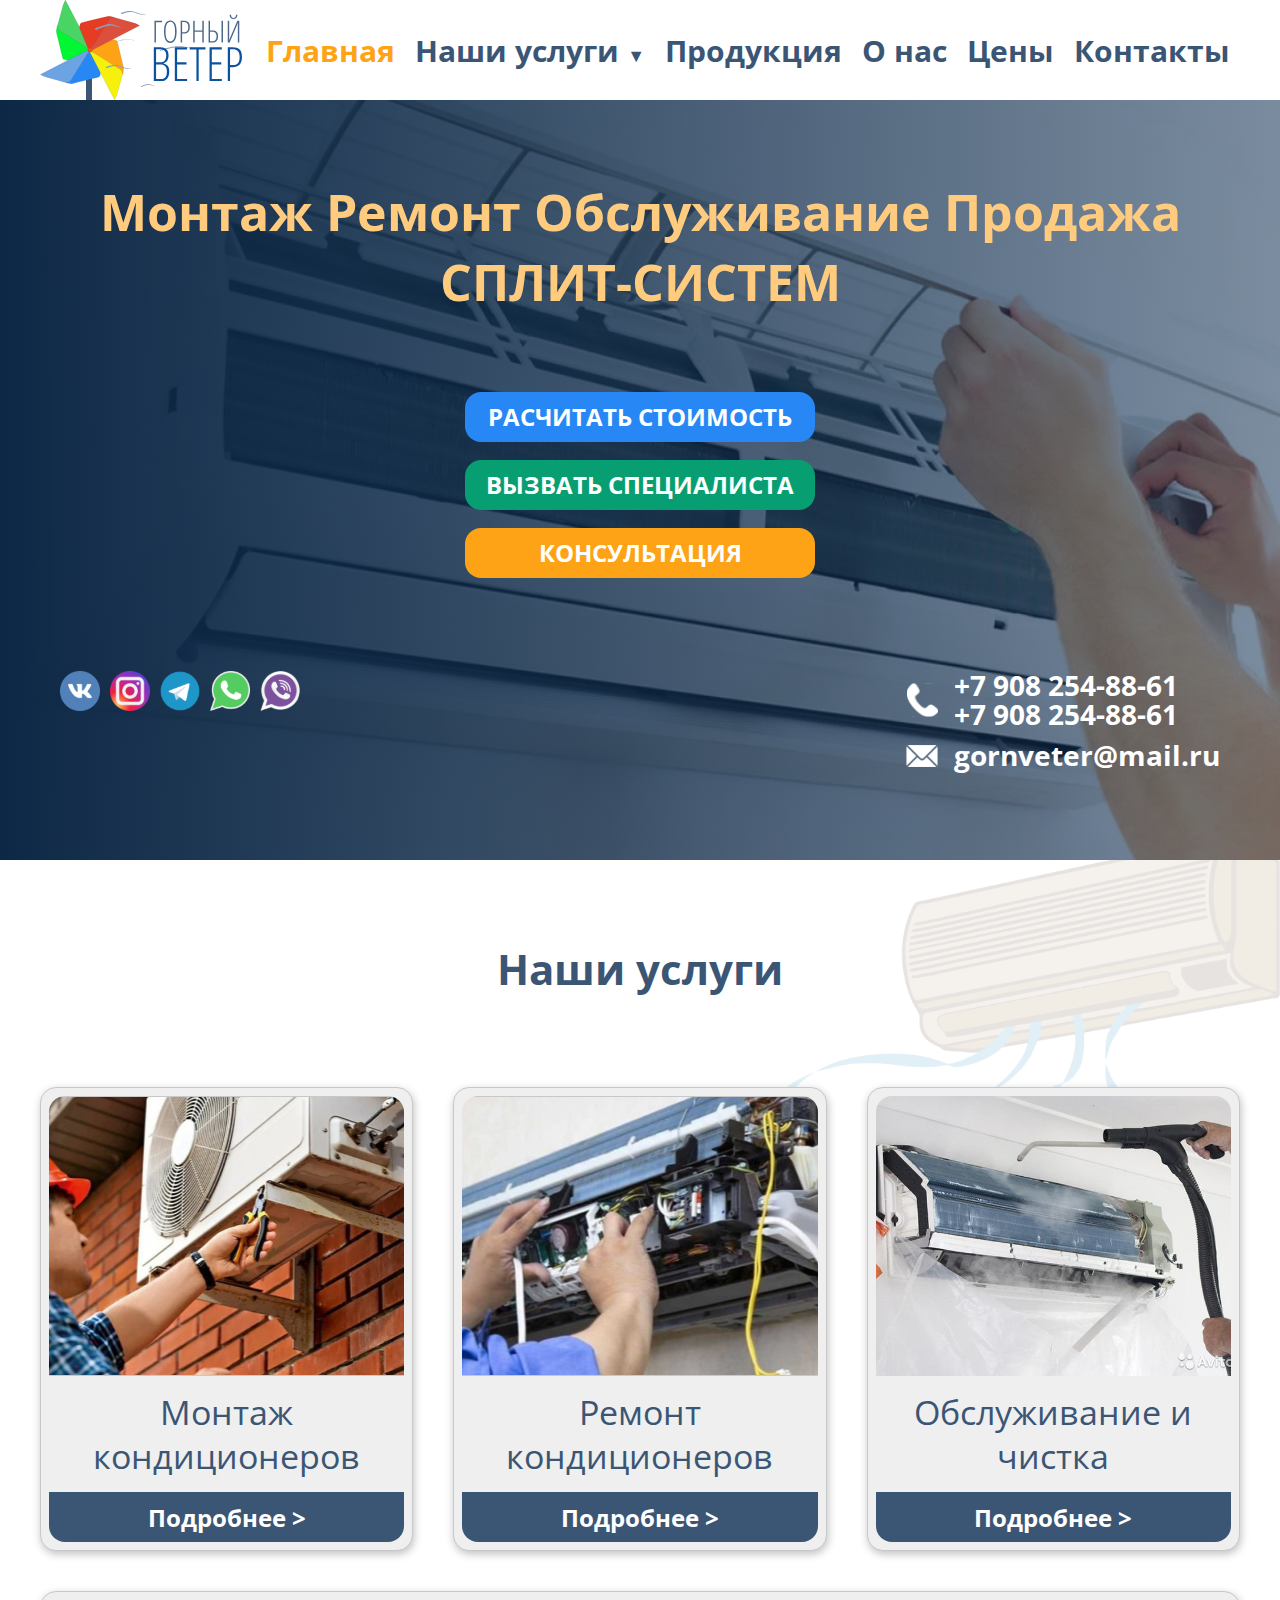
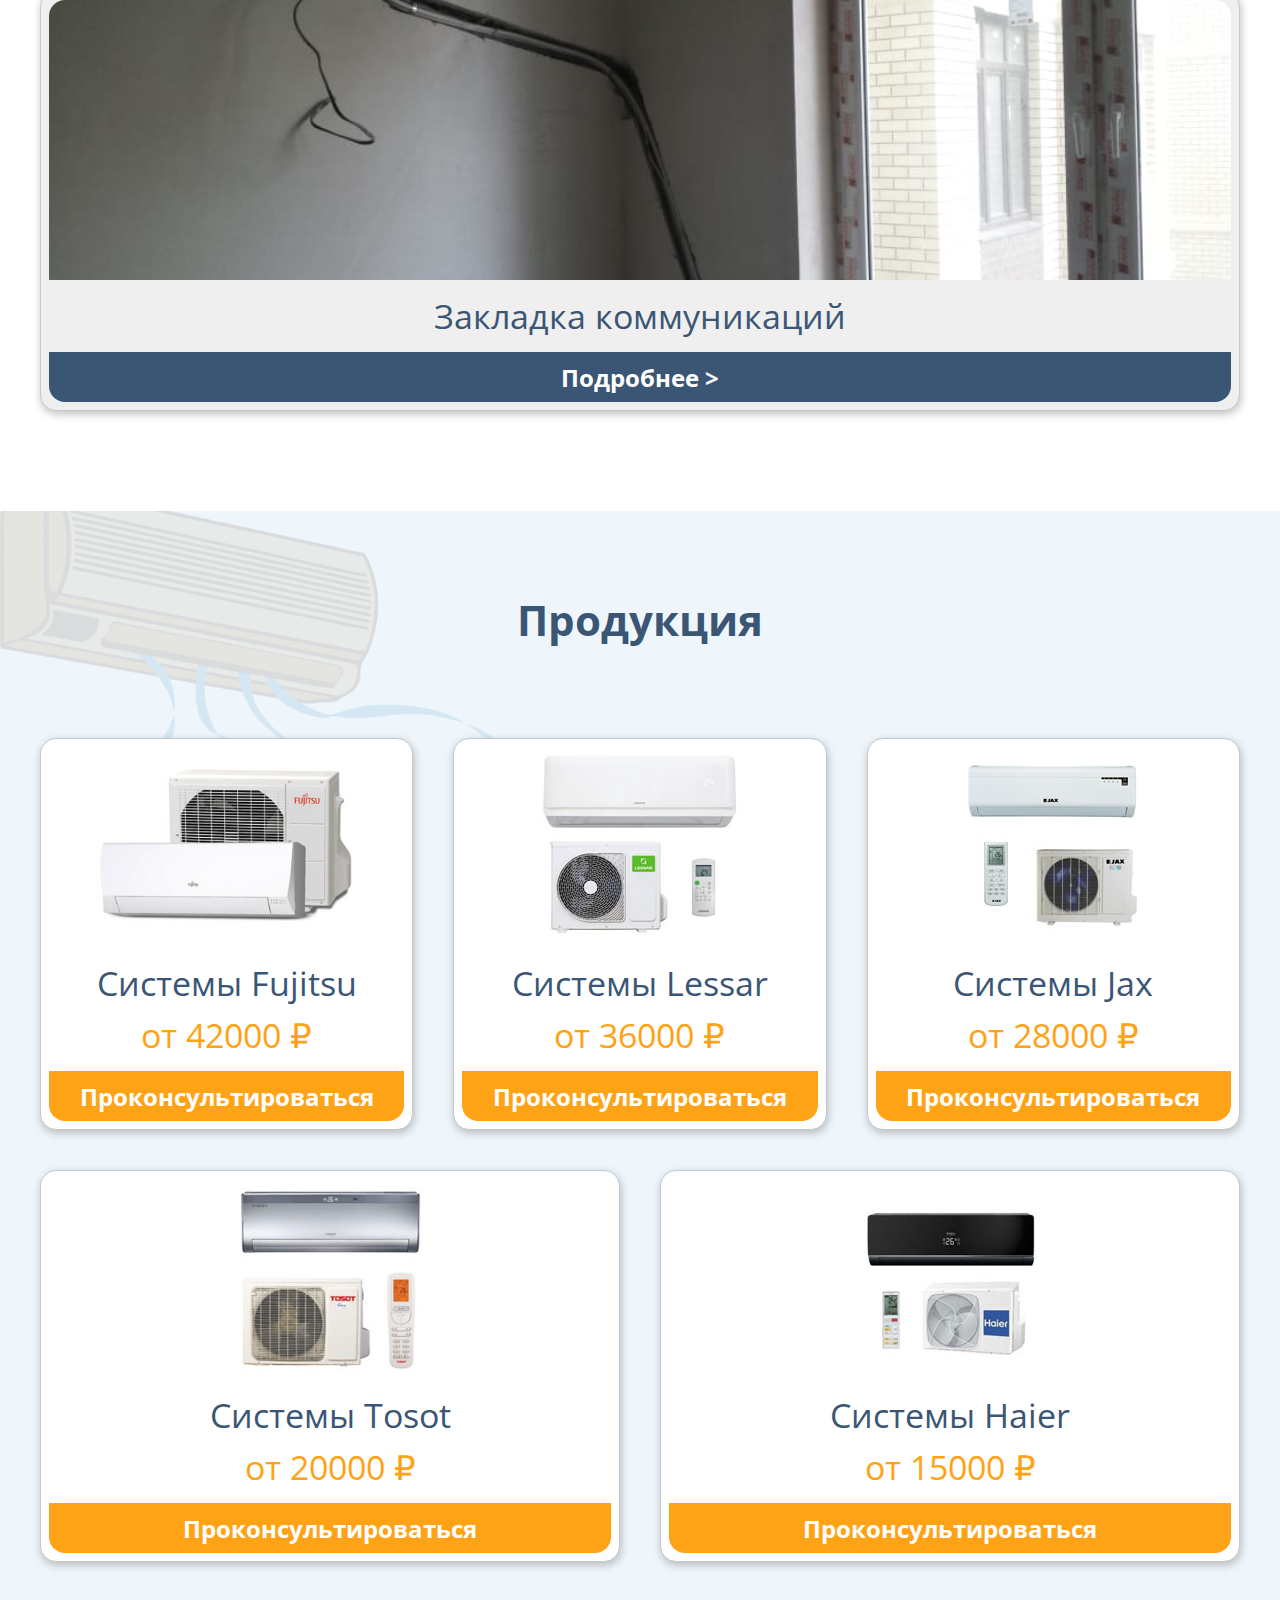
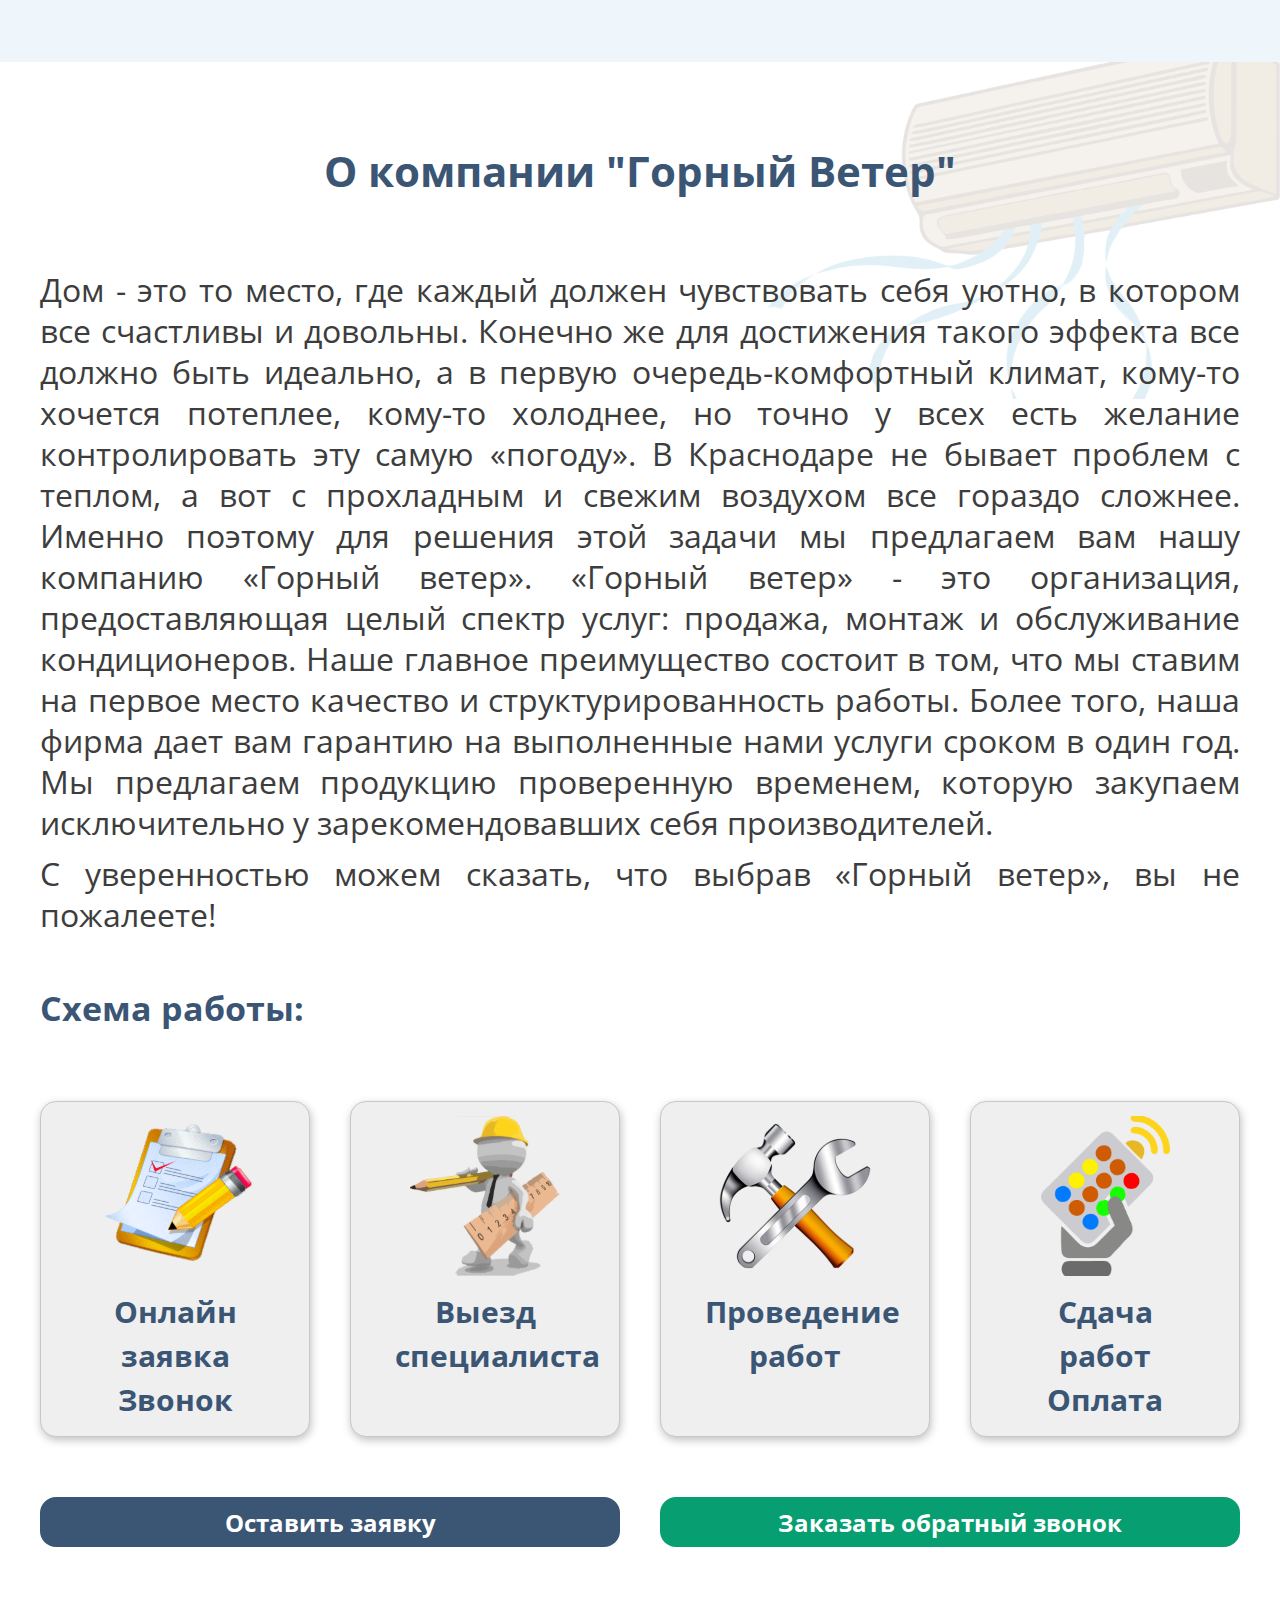
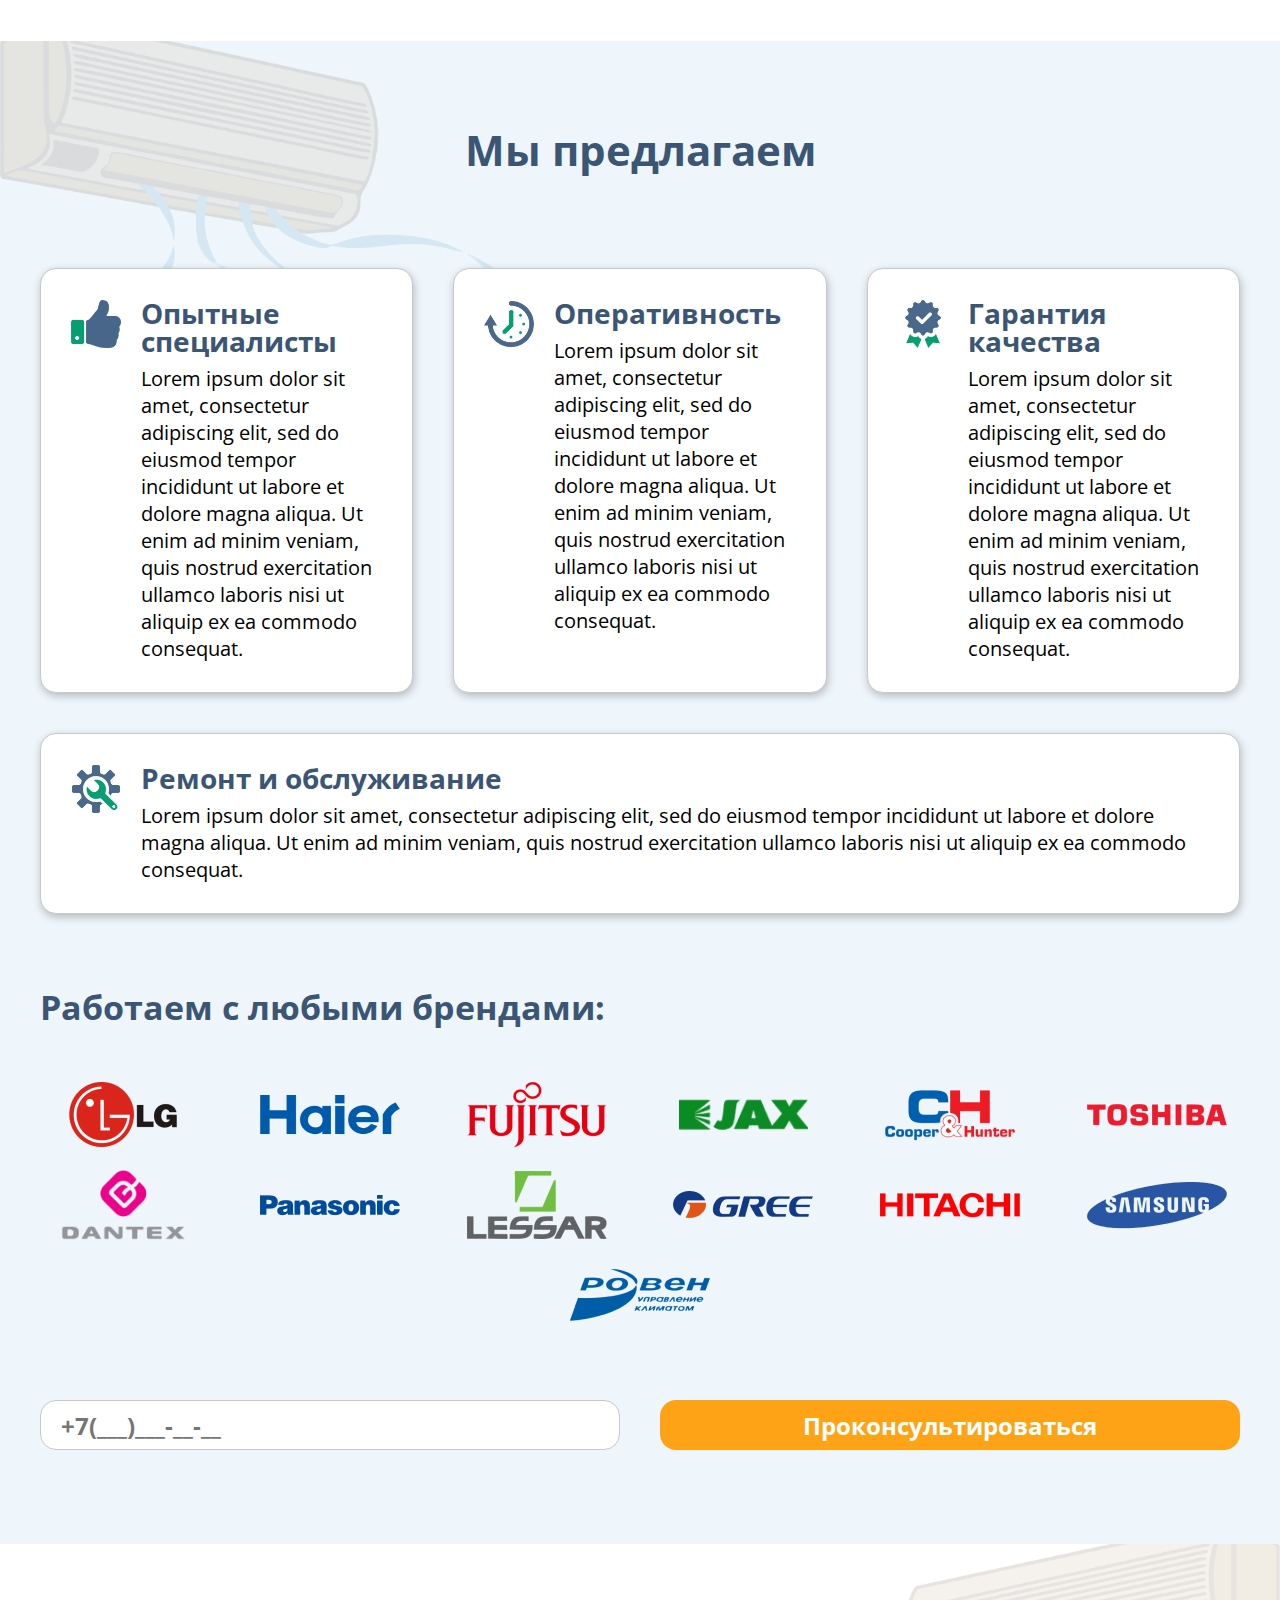
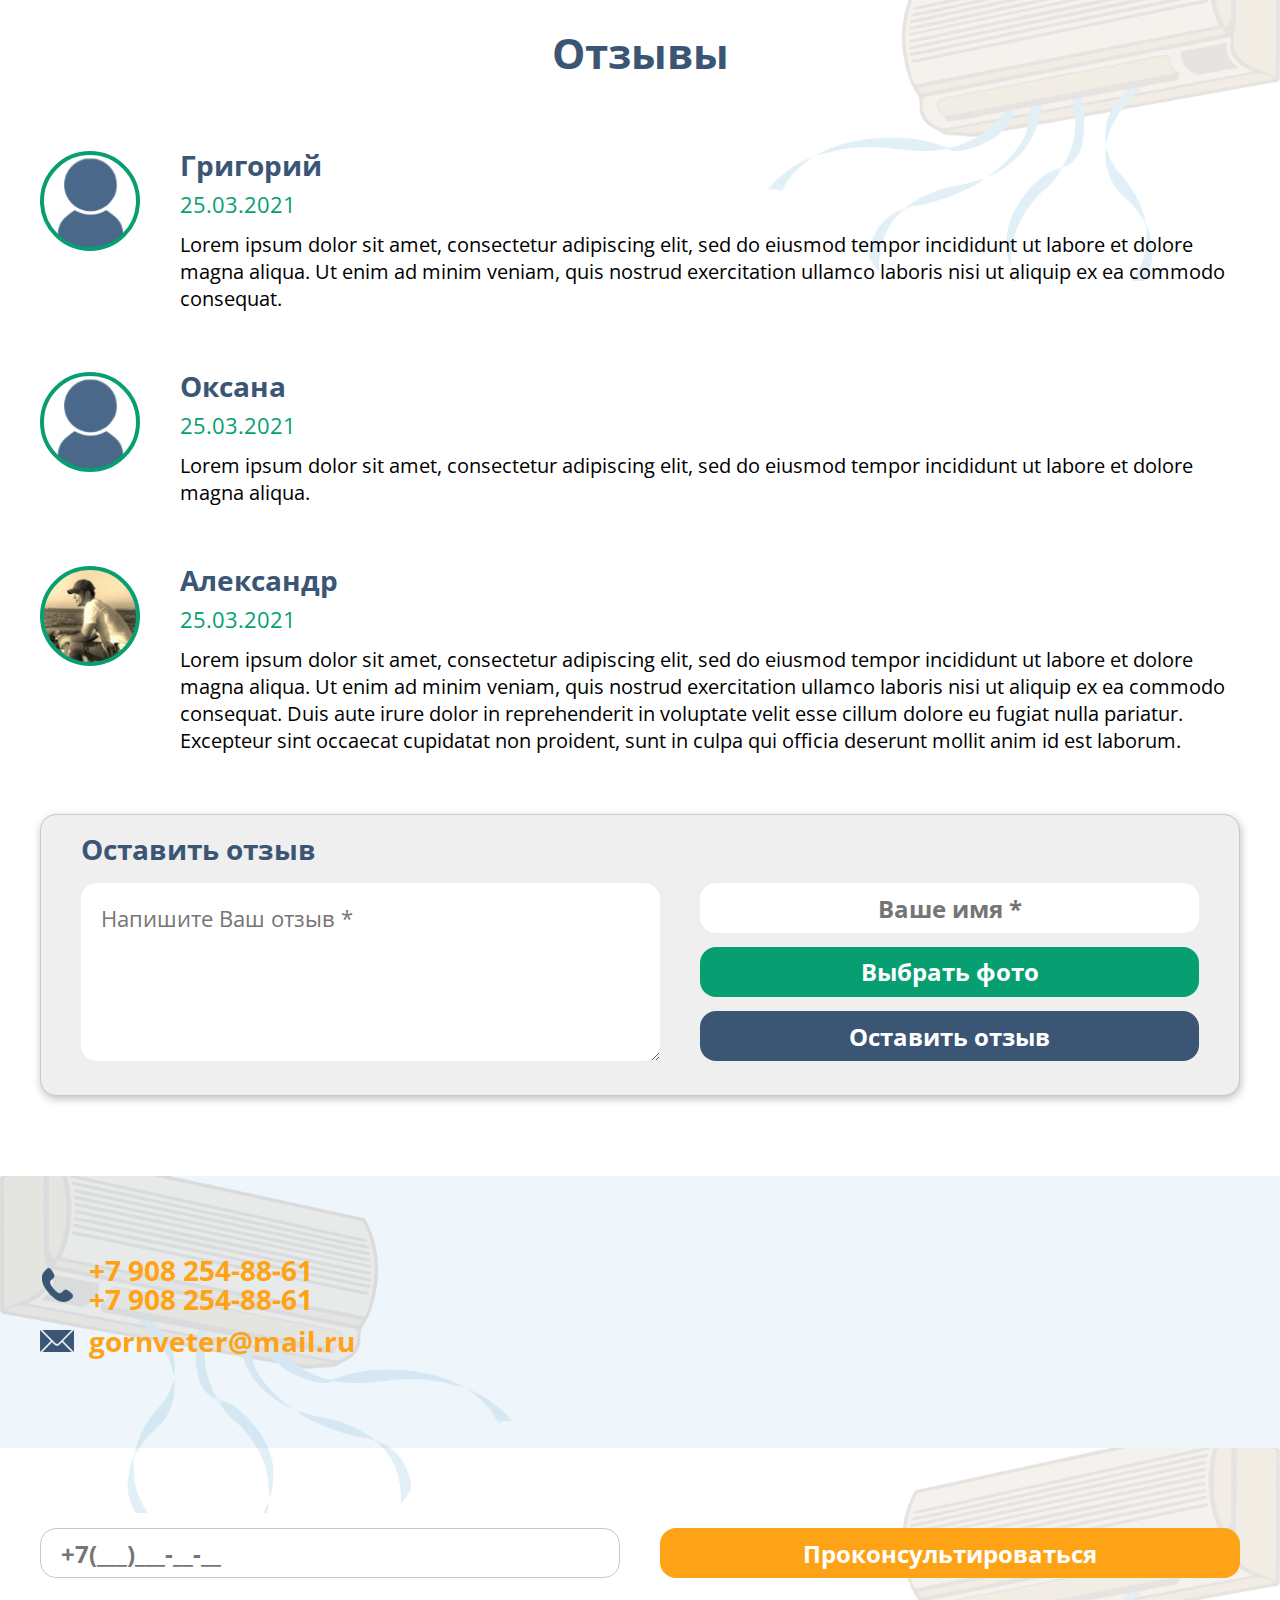
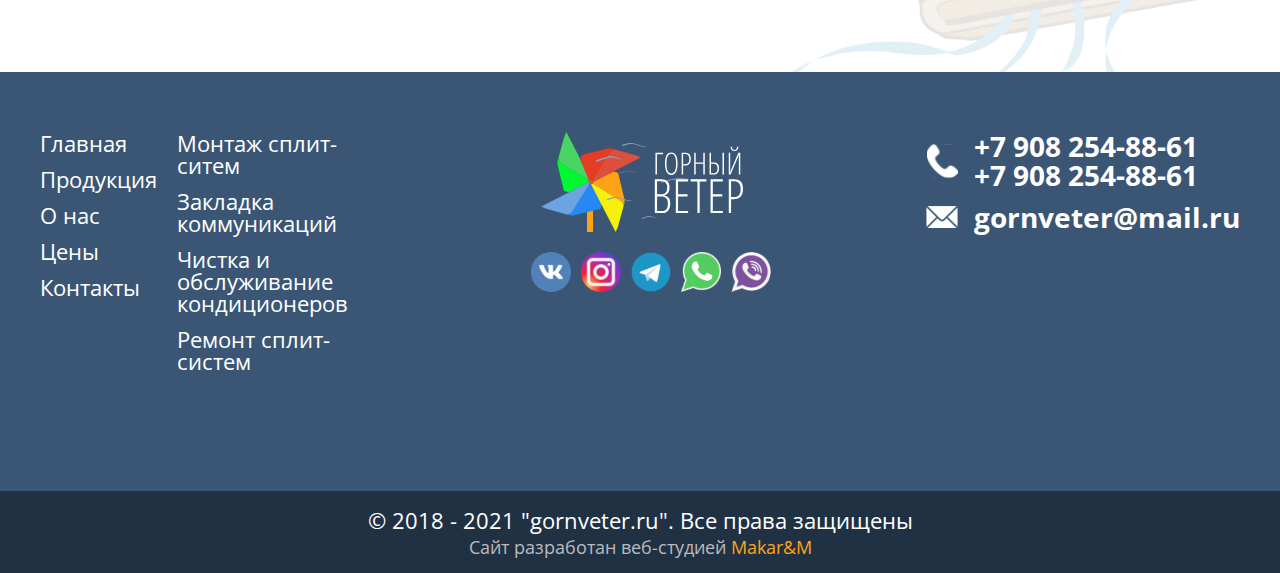
==== index.html @ 67a18177 "save" ====
<!DOCTYPE html>
<html lang="ru">
    <head>
        <meta charset="UTF-8">
        <meta name="viewport" content="width=device-width, initial-scale=0.8">
        <link rel="preconnect" href="https://fonts.gstatic.com">
        <link
            href="https://fonts.googleapis.com/css2?family=Open+Sans+Condensed:wght@300&display=swap"
            rel="stylesheet">
        <link rel="stylesheet" href="./styles/style.css">
        <link rel="stylesheet" href="./styles/logo.css">
        <link rel="stylesheet" href="./styles/mobile.css">
        <title>Главная</title>
    </head>
    <body id="top">

        <div class="header__menu-mobile">
            <ul>
                <li class="header__menu-item header__menu-item--active">Главная</li>
                <li class="header__menu-item drop-down-container">
                    Наши услуги
                    <span class="menu-item__arrow">&#9660;</span>
                    <ul class="drop-down-block">
                        <li class="drop-down-block__item"><a
                                href="./pages/service.php?service_name=instalation">Монтаж
                                сплит-ситем</a></li>
                        <li class="drop-down-block__item"><a
                                href="./pages/service.php?service_name=laying">Закладка
                                коммуникаций</a></li>
                        <li class="drop-down-block__item"><a
                                href="./pages/service.php?service_name=cleaning">Чистка
                                и
                                обслуживание кондиционеров</a></li>
                        <li class="drop-down-block__item"><a
                                href="./pages/service.php?service_name=repair">Ремонт
                                сплит-систем</a></li>
                    </ul>
                </li>
                <li class="header__menu-item local-menu"><a href="#goods">Продукция</a></li>
                <li class="header__menu-item local-menu"><a href="#about">О нас</a></li>
                <li class="header__menu-item"><a
                        href="./pages/price.html">Цены</a></li>
                <li class="header__menu-item local-menu"><a href="#contact">Контакты</a></li>
            </ul>
            <div class="info-footer__contact contact">
                <div class="contact__item">
                    <div class="contact__picture img-phone section__img-phone"></div>
                    <div class="contact__numbers section__numbers">
                        <a href="tel:+79082548861">+7 908 254-88-61</a>
                        <a href="tel:+79082548861">+7 908 254-88-61</a>
                    </div>
                </div>
                <div class="contact__item">
                    <div class="contact__picture img-email section__img-email"></div>
                    <div class="contact__email section__email">
                        <a href="email:gornveter@mail.ru">gornveter@mail.ru</a>
                    </div>
                </div>
            </div>
            <button class="btn btn-orange info__btn btn__popup btn__popup--3">КОНСУЛЬТАЦИЯ</button>
        </div>

        <!-- Header который выплывает при прокрутке  НАЧАЛО -->
        <div class="fixed-header">
            <div class="wrap wrap-flex">
                <div class="header__logo logo">

                    <div class="el8"></div>
                    <div class="el1"></div>
                    <div class="el2"></div>
                    <div class="el3"></div>
                    <div class="el4"></div>
                    <div class="el5"></div>
                    <div class="el6"></div>
                    <div class="el7"></div>
                    <div class="el9"></div>

                </div>
                <div class="header__menu">
                    <ul>
                        <li class="header__menu-item header__menu-item--active">Главная</li>
                        <li class="header__menu-item drop-down-container">
                            Наши услуги
                            <span class="menu-item__arrow">&#9660;</span>
                            <ul class="drop-down-block">
                                <li class="drop-down-block__item"><a
                                        href="./pages/service.php?service_name=instalation">Монтаж
                                        сплит-ситем</a></li>
                                <li class="drop-down-block__item"><a
                                        href="./pages/service.php?service_name=laying">Закладка
                                        коммуникаций</a></li>
                                <li class="drop-down-block__item"><a
                                        href="./pages/service.php?service_name=cleaning">Чистка
                                        и
                                        обслуживание кондиционеров</a></li>
                                <li class="drop-down-block__item"><a
                                        href="./pages/service.php?service_name=repair">Ремонт
                                        сплит-систем</a></li>
                            </ul>
                        </li>
                        <li class="header__menu-item local-menu"><a
                                href="#goods">Продукция</a></li>
                        <li class="header__menu-item local-menu"><a
                                href="#about">О нас</a></li>
                        <li class="header__menu-item"><a
                                href="./pages/price.html">Цены</a></li>
                        <li class="header__menu-item local-menu"><a
                                href="#contact">Контакты</a></li>
                    </ul>
                </div>
                <div class="header__menu-button">
                    <div class="line"></div>
                    <div class="line"></div>
                    <div class="line"></div>
                </div>
            </div>
        </div>
        <!-- Header который выплывает при прокрутке  КОНЕЦ -->

        <header>
            <div class="wrap wrap-flex">
                <div class="header__logo logo">

                    <div class="el8"></div>
                    <div class="el1"></div>
                    <div class="el2"></div>
                    <div class="el3"></div>
                    <div class="el4"></div>
                    <div class="el5"></div>
                    <div class="el6"></div>
                    <div class="el7"></div>
                    <div class="el9"></div>

                </div>
                <div class="header__menu">
                    <ul>
                        <li class="header__menu-item header__menu-item--active">Главная</li>
                        <li class="header__menu-item drop-down-container">
                            Наши услуги
                            <span class="menu-item__arrow">&#9660;</span>
                            <ul class="drop-down-block">
                                <li class="drop-down-block__item"><a
                                        href="./pages/service.php?service_name=instalation">Монтаж
                                        сплит-ситем</a></li>
                                <li class="drop-down-block__item"><a
                                        href="./pages/service.php?service_name=laying">Закладка
                                        коммуникаций</a></li>
                                <li class="drop-down-block__item"><a
                                        href="./pages/service.php?service_name=cleaning">Чистка
                                        и
                                        обслуживание кондиционеров</a></li>
                                <li class="drop-down-block__item"><a
                                        href="./pages/service.php?service_name=repair">Ремонт
                                        сплит-систем</a></li>
                            </ul>
                        </li>
                        <li class="header__menu-item local-menu"><a
                                href="#goods">Продукция</a></li>
                        <li class="header__menu-item local-menu"><a
                                href="#about">О нас</a></li>
                        <li class="header__menu-item"><a
                                href="./pages/price.html">Цены</a></li>
                        <li class="header__menu-item local-menu"><a
                                href="#contact">Контакты</a></li>
                    </ul>
                </div>
                <div class="header__menu-button">
                    <div class="line"></div>
                    <div class="line"></div>
                    <div class="line"></div>
                </div>
            </div>
        </header>

        <div class="info">
            <div class="cover"></div>
            <div class="wrap wrap-flex-column">
                <h1 class="info__head">Монтаж Ремонт Обслуживание Продажа <br /><span>СПЛИТ-СИСТЕМ</span></h1>
                <div class="btns">
                    <button class="btn info__btn info__btn--blue btn__popup btn__popup--1">РАСЧИТАТЬ
                        СТОИМОСТЬ</button>
                    <button class="btn btn-green info__btn btn__popup btn__popup--2">ВЫЗВАТЬ СПЕЦИАЛИСТА</button>
                    <button class="btn btn-orange info__btn btn__popup btn__popup--3">КОНСУЛЬТАЦИЯ</button>
                </div>
                <div class="info__footer">
                    <div class="info-footer__social social">
                        <a href="vk.com" class="social__icon" style="background:
                            url(./images/icon/vk.svg) no-repeat center center /
                            contain;"></a>
                        <a href="instagram.com" class="social__icon"
                            style="background: url(./images/icon/insta.svg)
                            no-repeat center center / contain;"></a>
                        <a href="https://tlgg.ru/@dunkan89" class="social__icon"
                            style="background: url(./images/icon/tg.svg)
                            no-repeat center center / contain;"></a>
                        <a
                            href="https://wa.me/79082548861?text=%D0%97%D0%B4%D1%80%D0%B0%D0%B2%D1%81%D1%82%D0%B2%D1%83%D0%B9%D1%82%D0%B5!%20%D0%AF%20%D0%B1%D1%8B%20%D1%85%D0%BE%D1%82%D0%B5%D0%BB%20%D0%BF%D1%80%D0%BE%D0%BA%D0%BE%D0%BD%D1%81%D1%83%D0%BB%D1%8C%D1%82%D0%B8%D1%80%D0%BE%D0%B2%D0%B0%D1%82%D1%8C%D1%81%D1%8F"
                            class="social__icon"
                            style="background: url(./images/icon/wp.svg)
                            no-repeat center center / contain;"></a>
                        <a href="https://viber.click/79082548861"
                            class="social__icon"
                            style="background: url(./images/icon/vb.svg)
                            no-repeat center center / contain;"></a>
                    </div>
                    <div class="info-footer__contact contact">
                        <div class="contact__item">
                            <div class="contact__picture img-phone"></div>
                            <div class="contact__numbers">
                                <a href="tel:+79082548861">+7 908 254-88-61</a>
                                <a href="tel:+79082548861">+7 908 254-88-61</a>
                            </div>
                        </div>
                        <div class="contact__item">
                            <div class="contact__picture img-email"></div>
                            <div class="contact__email">
                                <a href="email:gornveter@mail.ru">gornveter@mail.ru</a>
                            </div>
                        </div>
                    </div>
                </div>
            </div>
        </div>

        <div class="section section-type1 services" id="services">
            <h2>Наши услуги</h2>
            <div class="flex-container">
                <div class="services__card flex-el">
                    <div class="services__picture" style="background:
                        url(./images/services/instalation.jpg) no-repeat center
                        center / cover;"></div>
                    <div class="services__title">Монтаж кондиционеров</div>
                    <button class="btn btn-blue card__btn">Подробнее ></button>
                </div>
                <div class="services__card flex-el">
                    <div class="services__picture" style="background:
                        url(./images/services/repair.jpg) no-repeat center
                        center / cover;"></div>
                    <div class="services__title">Ремонт кондиционеров</div>
                    <button class="btn btn-blue card__btn">Подробнее ></button>
                </div>
                <div class="services__card flex-el">
                    <div class="services__picture" style="background:
                        url(./images/services/cleaning.jpg) no-repeat center
                        center / cover;"></div>
                    <div class="services__title">Обслуживание и чистка</div>
                    <button class="btn btn-blue card__btn">Подробнее ></button>
                </div>
                <div class="services__card flex-el">
                    <div class="services__picture" style="background:
                        url(./images/services/laying.jpg) no-repeat center
                        center / cover;"></div>
                    <div class="services__title">Закладка коммуникаций</div>
                    <button class="btn btn-blue card__btn">Подробнее ></button>
                </div>
            </div>
        </div>

        <div class="section section-type2 goods" id="goods">
            <h2>Продукция</h2>
            <div class="goods__flex-container">
                <div class="goods__card">
                    <div class="goods__picture" style="background:
                        url(./images/goods/1.jpg) no-repeat center center /
                        contain;"></div>
                    <div class="goods__title">Системы Fujitsu</div>
                    <div class="goods__price">от <span>42000</span> ₽</div>
                    <button class="btn btn-orange card__btn btn__popup btn__popup--3">Проконсультироваться</button>
                </div>
                <div class="goods__card">
                    <div class="goods__picture" style="background:
                        url(./images/goods/lessar.jpg) no-repeat center center /
                        contain;"></div>
                    <div class="goods__title">Системы Lessar</div>
                    <div class="goods__price">от <span>36000</span> ₽</div>
                    <button class="btn btn-orange card__btn btn__popup btn__popup--3">Проконсультироваться</button>
                </div>
                <div class="goods__card">
                    <div class="goods__picture" style="background:
                        url(./images/goods/jax.jpg) no-repeat center center /
                        contain;"></div>
                    <div class="goods__title">Системы Jax</div>
                    <div class="goods__price">от <span>28000</span> ₽</div>
                    <button class="btn btn-orange card__btn btn__popup btn__popup--3">Проконсультироваться</button>
                </div>
                <div class="goods__card">
                    <div class="goods__picture" style="background:
                        url(./images/goods/tosot.jpg) no-repeat center center /
                        contain;"></div>
                    <div class="goods__title">Системы Tosot</div>
                    <div class="goods__price">от <span>20000</span> ₽</div>
                    <button class="btn btn-orange card__btn btn__popup btn__popup--3">Проконсультироваться</button>
                </div>
                <div class="goods__card">
                    <div class="goods__picture" style="background:
                        url(./images/goods/haier.jpg) no-repeat center center /
                        contain;"></div>
                    <div class="goods__title">Системы Haier</div>
                    <div class="goods__price">от <span>15000</span> ₽</div>
                    <button class="btn btn-orange card__btn btn__popup btn__popup--3">Проконсультироваться</button>
                </div>
            </div>
        </div>

        <div class="section section-type1 about" id="about">
            <h2>О компании "Горный Ветер"</h2>
            <div class="wrap">
                <p class="section__text">
                    Дом - это то место, где каждый должен чувствовать себя
                    уютно, в котором все счастливы и довольны.
                    Конечно же для достижения такого эффекта все должно быть
                    идеально, а в первую очередь-комфортный климат,
                    кому-то хочется потеплее, кому-то холоднее, но точно у всех
                    есть желание контролировать эту самую «погоду».
                    В Краснодаре не бывает проблем с теплом, а вот с прохладным
                    и свежим воздухом все гораздо сложнее.
                    Именно поэтому для решения этой задачи мы предлагаем вам
                    нашу компанию «Горный ветер».
                    «Горный ветер» - это организация, предоставляющая целый
                    спектр услуг: продажа, монтаж и обслуживание кондиционеров.
                    Наше главное преимущество состоит в том, что мы ставим на
                    первое место качество и структурированность работы.
                    Более того, наша фирма дает вам гарантию на выполненные нами
                    услуги сроком в один год.
                    Мы предлагаем продукцию проверенную временем, которую
                    закупаем исключительно у зарекомендовавших себя
                    производителей.
                </p>
                <p class="section__text">С уверенностью можем сказать, что
                    выбрав «Горный ветер», вы не пожалеете!</p>
            </div>
            <h3>Схема работы:</h3>
            <div class="about__flex-container scheme">
                <div class="about__card">
                    <div class="about__picture" style="background:
                        url(./images/scheme/request.svg) no-repeat center center
                        / contain;"></div>
                    <div class="about__title">Онлайн заявка Звонок</div>
                </div>
                <div class="about__card">
                    <div class="about__picture" style="background:
                        url(./images/scheme/visit.svg) no-repeat center center /
                        contain;"></div>
                    <div class="about__title">Выезд специалиста</div>
                </div>
                <div class="about__card">
                    <div class="about__picture" style="background:
                        url(./images/scheme/working.svg) no-repeat center center
                        / contain;"></div>
                    <div class="about__title">Проведение работ</div>
                </div>
                <div class="about__card">
                    <div class="about__picture" style="background:
                        url(./images/scheme/show.png) no-repeat center center /
                        contain;"></div>
                    <div class="about__title">Сдача работ Оплата</div>
                </div>
            </div>
            <div class="about__flex-container">
                <button class="btn btn-blue about__btn btn__popup btn__popup--1">Оставить заявку</button>
                <button class="btn btn-green about__btn btn__popup btn__popup--3">Заказать обратный
                    звонок</button>
            </div>
        </div>

        <div class="section section-type2 offer" id="offer">
            <h2>Мы предлагаем</h2>
            <div class="flex-container">
                <div class="offer__card flex-el">
                    <div class="offer__picture" style="background-image:
                        url(./images/icon/experience.png);"></div>
                    <div class="offer__description">
                        <h4>Опытные специалисты</h4>
                        <p class="offer__text">
                            Lorem ipsum dolor sit amet, consectetur adipiscing
                            elit,
                            sed do eiusmod tempor incididunt ut labore et dolore
                            magna aliqua.
                            Ut enim ad minim veniam, quis nostrud exercitation
                            ullamco laboris
                            nisi ut aliquip ex ea commodo consequat.
                        </p>
                    </div>
                </div>
                <div class="offer__card flex-el">
                    <div class="offer__picture" style="background-image:
                        url(./images/icon/speed.png);"></div>
                    <div class="offer__description">
                        <h4>Оперативность</h4>
                        <p class="offer__text">
                            Lorem ipsum dolor sit amet, consectetur adipiscing
                            elit,
                            sed do eiusmod tempor incididunt ut labore et dolore
                            magna aliqua.
                            Ut enim ad minim veniam, quis nostrud exercitation
                            ullamco laboris
                            nisi ut aliquip ex ea commodo consequat.
                        </p>
                    </div>
                </div>
                <div class="offer__card flex-el">
                    <div class="offer__picture" style="background-image:
                        url(./images/icon/guarantee.png);"></div>
                    <div class="offer__description">
                        <h4>Гарантия качества</h4>
                        <p class="offer__text">
                            Lorem ipsum dolor sit amet, consectetur adipiscing
                            elit,
                            sed do eiusmod tempor incididunt ut labore et dolore
                            magna aliqua.
                            Ut enim ad minim veniam, quis nostrud exercitation
                            ullamco laboris
                            nisi ut aliquip ex ea commodo consequat.
                        </p>
                    </div>
                </div>
                <div class="offer__card flex-el">
                    <div class="offer__picture" style="background-image:
                        url(./images/icon/repair.png);"></div>
                    <div class="offer__description">
                        <h4>Ремонт и обслуживание</h4>
                        <p class="offer__text">
                            Lorem ipsum dolor sit amet, consectetur adipiscing
                            elit,
                            sed do eiusmod tempor incididunt ut labore et dolore
                            magna aliqua.
                            Ut enim ad minim veniam, quis nostrud exercitation
                            ullamco laboris
                            nisi ut aliquip ex ea commodo consequat.
                        </p>
                    </div>
                </div>
            </div>
            <h3>Работаем с любыми брендами:</h3>
            <div class="offer__brands">
                <div class="offer__brand" style="background-image:
                    url(./images/brands/lg.png);"></div>
                <div class="offer__brand" style="background-image:
                    url(./images/brands/haier.png);"></div>
                <div class="offer__brand" style="background-image:
                    url(./images/brands/fujitsu.png);"></div>
                <div class="offer__brand" style="background-image:
                    url(./images/brands/jax.png);"></div>
                <div class="offer__brand" style="background-image:
                    url(./images/brands/ch.png);"></div>
                <div class="offer__brand" style="background-image:
                    url(./images/brands/toshiba.png);"></div>
                <div class="offer__brand" style="background-image:
                    url(./images/brands/dantex.png);"></div>
                <div class="offer__brand" style="background-image:
                    url(./images/brands/panasonic.png);"></div>
                <div class="offer__brand" style="background-image:
                    url(./images/brands/lessar.png);"></div>
                <div class="offer__brand" style="background-image:
                    url(./images/brands/gree.png);"></div>
                <div class="offer__brand" style="background-image:
                    url(./images/brands/hitachi.png);"></div>
                <div class="offer__brand" style="background-image:
                    url(./images/brands/samsung.png);"></div>
                <div class="offer__brand" style="background-image:
                    url(./images/brands/ровен.png);"></div>
            </div>
            <div class="feetback__flex-container">
                <input class="feetback__input btn" type="tel" maxlength="50"
                    id="online_phone" name="phone" required="required"
                    pattern="\+7\s?[\(]{0,1}9[0-9]{2}[\)]{0,1}\s?\d{3}[-]{0,1}\d{2}[-]{0,1}\d{2}"
                    placeholder="+7(___)___-__-__" />
                <button class="btn btn-orange feetback__btn">Проконсультироваться</button>
            </div>
        </div>

        <div class="section section-type1 reviews" id="reviews">
            <h2>Отзывы</h2>
            <div class="reviews__item">
                <div class="reviews__picture"></div>
                <div class="reviews__description">
                    <h4 class="reviews__name">Григорий</h4>
                    <div class="reviews__date">25.03.2021</div>
                    <div class="reviews__text">
                        Lorem ipsum dolor sit amet, consectetur adipiscing elit,
                        sed do eiusmod tempor incididunt ut labore et dolore
                        magna aliqua.
                        Ut enim ad minim veniam, quis nostrud exercitation
                        ullamco laboris nisi ut aliquip ex ea commodo consequat.
                    </div>
                </div>
            </div>
            <div class="reviews__item">
                <div class="reviews__picture"></div>
                <div class="reviews__description">
                    <h4 class="reviews__name">Оксана</h4>
                    <div class="reviews__date">25.03.2021</div>
                    <div class="reviews__text">
                        Lorem ipsum dolor sit amet, consectetur adipiscing elit,
                        sed do eiusmod tempor incididunt ut labore et dolore
                        magna aliqua.
                    </div>
                </div>
            </div>
            <div class="reviews__item">
                <div class="reviews__picture" style="background:
                    url(./images/reviews/XHN2sNBGFxc.jpg) no-repeat center
                    center / cover;"></div>
                <div class="reviews__description">
                    <h4 class="reviews__name">Александр</h4>
                    <div class="reviews__date">25.03.2021</div>
                    <div class="reviews__text">
                        Lorem ipsum dolor sit amet, consectetur adipiscing elit,
                        sed do eiusmod tempor incididunt ut labore et dolore
                        magna aliqua.
                        Ut enim ad minim veniam, quis nostrud exercitation
                        ullamco laboris nisi ut aliquip ex ea commodo consequat.
                        Duis aute irure dolor in reprehenderit in voluptate
                        velit esse cillum dolore eu fugiat nulla pariatur.
                        Excepteur sint occaecat cupidatat non proident, sunt in
                        culpa qui officia deserunt mollit anim id est laborum.
                    </div>
                </div>
            </div>
            <div class="wrap">
                <form class="reviews__form form" action="#" method="POST">
                    <h4 class="form__head">Оставить отзыв</h4>
                    <div class="form__flex-container">
                        <textarea class="form__flex-el" name="review"
                            placeholder="Напишите Ваш отзыв *"></textarea>
                        <div class="form__flex-el form__inputs">
                            <input class="btn form__name" type="text"
                                name="name" placeholder="Ваше имя *"
                                />
                            <input class="btn btn-green form__btn" id="file"
                                type="file"
                                name="file" placeholder="Выбрать фото" />
                            <label for="file">
                                <div class="btn btn-green form__btn"> Выбрать
                                    фото </div>
                            </label>
                            <button class="btn btn-blue form__btn">Оставить
                                отзыв</button>
                        </div>
                    </div>
                </form>
            </div>
        </div>

        <div class="section section-type2" id="contact">
            <div class="wrap">


                <div class="contact__item">
                    <div class="contact__picture img-phone section__img-phone"></div>
                    <div class="contact__numbers section__numbers">
                        <a href="tel:+79082548861">+7 908 254-88-61</a>
                        <a href="tel:+79082548861">+7 908 254-88-61</a>
                    </div>
                </div>
                <div class="contact__item">
                    <div class="contact__picture img-email section__img-email"></div>
                    <div class="contact__email section__email">
                        <a href="email:gornveter@mail.ru">gornveter@mail.ru</a>
                    </div>
                </div>
            </div>
        </div>

        <div class="section section-type1">
            <div class="feetback__flex-container">
                <input class="feetback__input btn" type="tel" maxlength="50"
                    id="online_phone_2" name="phone" required="required"
                    pattern="\+7\s?[\(]{0,1}9[0-9]{2}[\)]{0,1}\s?\d{3}[-]{0,1}\d{2}[-]{0,1}\d{2}"
                    placeholder="+7(___)___-__-__" />
                <button class="btn btn-orange feetback__btn">Проконсультироваться</button>
            </div>
        </div>

        <footer class="footer">
            <div class="footer__top">
                <div class="footer__flex-container">
                    <div class="footer__menu">
                        <ul class="footer__menu-block">
                            <li class="footer__menu-item local-menu"><a
                                    href="#top">Главная</a></li>
                            <li class="footer__menu-item local-menu"><a
                                    href="#goods">Продукция</a></li>
                            <li class="footer__menu-item local-menu"><a
                                    href="#about">О нас</a></li>
                            <li class="footer__menu-item"><a
                                    href="./pages/price.html">Цены</a></li>
                            <li class="footer__menu-item local-menu"><a
                                    href="#contact">Контакты</a></li>
                        </ul>
                        <ul class="footer__menu-block">
                            <li class="footer__menu-item"><a
                                    href="./pages/service.html">Монтаж
                                    сплит-ситем</a></li>
                            <li class="footer__menu-item"><a
                                    href="./pages/service.html">Закладка
                                    коммуникаций</a></li>
                            <li class="footer__menu-item"><a
                                    href="./pages/service.php">Чистка и
                                    обслуживание кондиционеров</a></li>
                            <li class="footer__menu-item"><a
                                    href="./pages/repair.php">Ремонт
                                    сплит-систем</a></li>
                        </ul>
                    </div>
                    <div class="footer__logo">
                        <div class="logo">
                            <div class="el8"></div>
                            <div class="el1"></div>
                            <div class="el2"></div>
                            <div class="el3"></div>
                            <div class="el4"></div>
                            <div class="el5"></div>
                            <div class="el6"></div>
                            <div class="el7"></div>
                            <div class="el9"></div>
                        </div>
                        <div class="social">
                            <a href="vk.com" class="social__icon"
                                style="background:
                                url(./images/icon/vk.svg) no-repeat center
                                center /
                                contain;"></a>
                            <a href="instagram.com" class="social__icon"
                                style="background: url(./images/icon/insta.svg)
                                no-repeat center center / contain;"></a>
                            <a href="https://tlgg.ru/@dunkan89"
                                class="social__icon"
                                style="background: url(./images/icon/tg.svg)
                                no-repeat center center / contain;"></a>
                            <a
                                href="https://wa.me/79082548861?text=%D0%97%D0%B4%D1%80%D0%B0%D0%B2%D1%81%D1%82%D0%B2%D1%83%D0%B9%D1%82%D0%B5!%20%D0%AF%20%D0%B1%D1%8B%20%D1%85%D0%BE%D1%82%D0%B5%D0%BB%20%D0%BF%D1%80%D0%BE%D0%BA%D0%BE%D0%BD%D1%81%D1%83%D0%BB%D1%8C%D1%82%D0%B8%D1%80%D0%BE%D0%B2%D0%B0%D1%82%D1%8C%D1%81%D1%8F"
                                class="social__icon"
                                style="background: url(./images/icon/wp.svg)
                                no-repeat center center / contain;"></a>
                            <a href="https://viber.click/79082548861"
                                class="social__icon"
                                style="background: url(./images/icon/vb.svg)
                                no-repeat center center / contain;"></a>
                        </div>
                    </div>

                    <div class="info-footer__contact contact">
                        <div class="contact__item">
                            <div class="contact__picture img-phone"></div>
                            <div class="contact__numbers">
                                <a href="tel:+79082548861">+7 908 254-88-61</a>
                                <a href="tel:+79082548861">+7 908 254-88-61</a>
                            </div>
                        </div>
                        <div class="contact__item">
                            <div class="contact__picture img-email"></div>
                            <div class="contact__email">
                                <a href="email:gornveter@mail.ru">gornveter@mail.ru</a>
                            </div>
                        </div>
                    </div>
                </div>
            </div>
            <div class="footer__bottom">
                <p>© 2018 - 2021 "gornveter.ru". Все права защищены</p>
                <p>Сайт разработан веб-студией <a
                        href="https://vk.com/makarchik89">Makar&M</a> </p>
            </div>
        </footer>



        <!-- PopUp -->
        <div class="popup">
            <div class="popup__type1 popup__window">
                <h4>
                    Оставьте заявку <br />
                    Мы перезвоним Вам и сориентируем по стоимости
                    <div class="crose"></div>
                </h4>
                <form action="#" method="POST">
                    <div class="form__item">
                        <h5>Выберите вид работ:</h5>
                        <select name="work-type" class="btn form__input">
                            <option>Монтаж сплит-систем</option>
                            <option>Закладка коммуникаций</option>
                            <option>Чистка и обслуживание кондиционеров</option>
                            <option>Ремонт кондиционеров</option>
                        </select>
                    </div>
                    <div class="form__item">
                        <h5>Адрес проведения работ:</h5>
                        <input type="text" class="btn form__input"
                            name="addres"
                            />
                    </div>
                    <div class="form__item">
                        <h5>Ваше имя:</h5>
                        <input type="text" class="btn form__input"
                            name="name"
                            />
                    </div>
                    <div class="form__item">
                        <h5>Ваш телефон: *</h5>
                        <input type="tel" class="btn form__input"
                            maxlength="50"
                            id="online_phone_3" name="phone"
                            required="required"
                            pattern="\+7\s?[\(]{0,1}9[0-9]{2}[\)]{0,1}\s?\d{3}[-]{0,1}\d{2}[-]{0,1}\d{2}"
                            placeholder="+7(___)___-__-__" />
                    </div>
                    <div class="form__item">
                        <h5>Комментарий:</h5>
                        <textarea name="comment" class="btn form__input"></textarea>
                    </div>
                    <div class="form__item">
                        <button class="btn btn-green">Отправить заявку</button>
                    </div>
                    Нажимая на кнопку, вы даете согласие на обработку <a
                        href="./documents/political.pdf" target="blank">персональных
                        данных</a>
                    <h5 class="">Или позвоните нам</h5>
                    <div class="contact__numbers">
                        <a href="tel:+79082548861">+7 908 254-88-61</a>
                        <a href="tel:+79082548861">+7 908 254-88-61</a>
                    </div>
                </form>
            </div>

            <div class="popup__type2 popup__window">
                <h4>
                    Оставьте заявку <br />
                    на вызов специалиста
                    <div class="crose"></div>
                </h4>
                <form action="#" method="POST">
                    <div class="form__item">
                        <h5>Выберите вид работ:</h5>
                        <select name="work-type" class="btn form__input">
                            <option>Монтаж сплит-систем</option>
                            <option>Закладка коммуникаций</option>
                            <option>Чистка и обслуживание кондиционеров</option>
                            <option>Ремонт кондиционеров</option>
                        </select>
                    </div>
                    <div class="form__item">
                        <h5>Адрес проведения работ:</h5>
                        <input type="text" class="btn form__input"
                            name="addres"
                            />
                    </div>
                    <div class="form__item">
                        <h5>Желаемая дата приезда специалиста</h5>
                        <input type="date" class="btn form__input"
                            name="addres"
                            />
                    </div>
                    <div class="form__item">
                        <h5>Ваше имя:</h5>
                        <input type="text" class="btn form__input"
                            name="name"
                            />
                    </div>
                    <div class="form__item">
                        <h5>Ваш телефон: *</h5>
                        <input type="tel" class="btn form__input"
                            maxlength="50"
                            id="online_phone_4" name="phone"
                            required="required"
                            pattern="\+7\s?[\(]{0,1}9[0-9]{2}[\)]{0,1}\s?\d{3}[-]{0,1}\d{2}[-]{0,1}\d{2}"
                            placeholder="+7(___)___-__-__" />
                    </div>
                    <div class="form__item">
                        <h5>Комментарий:</h5>
                        <textarea name="comment" class="btn form__input"></textarea>
                    </div>
                    <div class="form__item">
                        <button class="btn btn-green">Отправить заявку</button>
                    </div>
                    Нажимая на кнопку, вы даете согласие на обработку <a
                        href="./documents/political.pdf" target="blank">персональных
                        данных</a>
                    <h5 class="">Или позвоните нам</h5>
                    <div class="contact__numbers">
                        <a href="tel:+79082548861">+7 908 254-88-61</a>
                        <a href="tel:+79082548861">+7 908 254-88-61</a>
                    </div>
                </form>
            </div>

            <div class="popup__type3 popup__window">
                <h4>
                    Оставьте заявку <br />
                    на консультацию
                    <div class="crose"></div>
                </h4>
                <form action="#" method="POST">
                    <div class="form__item">
                        <h5>Ваше имя:</h5>
                        <input type="text" class="btn form__input"
                            name="name"
                            />
                    </div>
                    <div class="form__item">
                        <h5>Ваш телефон: *</h5>
                        <input type="tel" class="btn form__input"
                            maxlength="50"
                            id="online_phone_5" name="phone"
                            required="required"
                            pattern="\+7\s?[\(]{0,1}9[0-9]{2}[\)]{0,1}\s?\d{3}[-]{0,1}\d{2}[-]{0,1}\d{2}"
                            placeholder="+7(___)___-__-__" />
                    </div>
                    <div class="form__item">
                        <h5>Комментарий / вопрос:</h5>
                        <textarea name="comment" class="btn form__input"></textarea>
                    </div>
                    <div class="form__item">
                        <button class="btn btn-green">Отправить заявку</button>
                    </div>
                    Нажимая на кнопку, вы даете согласие на обработку <a
                        href="./documents/political.pdf" target="blank">персональных
                        данных</a>
                    <h5 class="">Или позвоните нам</h5>
                    <div class="contact__numbers">
                        <a href="tel:+79082548861">+7 908 254-88-61</a>
                        <a href="tel:+79082548861">+7 908 254-88-61</a>
                    </div>
                </form>
            </div>
        </div>

        <script type="text/javascript">
            function setCursorPosition(pos, e) {
                if (e.setSelectionRange) e.setSelectionRange(pos, pos);
                else if (e.createTextRange) {
                var range = e.createTextRange();
                range.collapse(true);
                range.moveEnd("character", pos);
                range.moveStart("character", pos);
                range.select()
                }
            }

            function mask(e) {
                var matrix = this.placeholder,
                    i = 0,
                    def = matrix.replace(/\D/g, ""),
                    val = this.value.replace(/\D/g, "");
                def.length >= val.length && (val = def);
                matrix = matrix.replace(/[_\d]/g, function(a) {
                return val.charAt(i++) || "_"
                });
                this.value = matrix;
                i = matrix.lastIndexOf(val.substr(-1));
                i < matrix.length && matrix != this.placeholder ? i++ : i = matrix.indexOf("_");
                setCursorPosition(i, this)
            }
            window.addEventListener("DOMContentLoaded", function() {
                var input = document.querySelector("#online_phone");
                input.addEventListener("input", mask, false);
                setCursorPosition(3, input);

                var input2 = document.querySelector("#online_phone_2");
                input2.addEventListener("input", mask, false);
                setCursorPosition(3, input2);

                var input3 = document.querySelector("#online_phone_3");
                input3.addEventListener("input", mask, false);
                setCursorPosition(3, input3);

                var input4 = document.querySelector("#online_phone_4");
                input4.addEventListener("input", mask, false);
                setCursorPosition(3, input4);

                var input5 = document.querySelector("#online_phone_5");
                input5.addEventListener("input", mask, false);
                setCursorPosition(3, input5);
            });
        </script>
        <script src="./js/js.js"></script>
    </body>
</html>
---- styles/style.css ----
* {
    margin: 0;
    padding: 0;
    border: 0;
    box-sizing: border-box;
    outline: none;
    text-decoration: none;
    list-style-type: none;
    font-family: 'Open Sans Condensed', sans-serif;
}

body {
    overflow-x: hidden;
    position: relative;
}

h2 {
    font-size: 42px;
    font-weight: bold;
    text-align: center;
    color: #3B5675;
    margin: 0 auto;
    margin-bottom: 70px;
    padding: 0 20px;
    position: relative;
    z-index: 2;
    max-width: 1240px;
}

h3 {
    font-size: 34px;
    font-weight: bold;
    color: #3B5675;
    margin: 50px auto;
    max-width: 1240px;
    padding: 0 20px;
}

h4 {
    font-size: 28px;
    font-weight: bold;
    color: #3B5675;
    line-height: 28px;
    margin-bottom: 10px;
}

.wrap {
    max-width: 1240px;
    margin: 0 auto;
    padding: 0 20px;
}

.wrap-flex {
    display: flex;
    min-height: 100px;
    align-items: center;
    justify-content: space-between;
}

header {
    min-height: 100px;
    position: relative;
    z-index: 30;
}

.header__logo {
    width: 200px;
    height: 80px;
}

.header__menu {}

.header__menu>ul {
    display: flex;
    align-items: center;
    color: #3B5675;
    font-weight: bold;
    font-size: 30px;
}

.header__menu-item {
    margin: 10px;
}

.header__menu-item a {
    color: #3B5675;
    font-weight: bold;
}

.header__menu-item--active {
    color: #FFA316;
    cursor: default;
}

.menu-item__arrow {
    color: #3B5675;
    font-size: 18px;
}

.drop-down-container {
    position: relative;
    cursor: pointer;
}

.drop-down-block {
    display: none;
    background: #EFEFEF;
    position: absolute;
    width: 280px;
    box-shadow: 2px 3px 9px rgb(0 0 0 / 25%)
}

.show-block {
    display: block;
}

.header__menu-mobile .drop-down-block {
    position: relative;
    margin: 0 auto;
}

.drop-down-block__item a {
    display: block;
    margin-bottom: 10px;
    padding: 10px 20px;
}

.drop-down-block__item:nth-child(1) a {
    margin-top: 12px !important;
}

.drop-down-block__item:hover {
    background: #079F71;
}

.drop-down-block__item:hover a {
    color: white;
}

.info {
    position: relative;
    background: url(../images/main-picture.jpg) no-repeat center center / cover;
}

.wrap-flex-column {
    min-height: calc(100vh - 140px);
    padding: 60px 20px;
    display: flex;
    flex-direction: column;
    justify-content: space-around;
}

.cover {
    position: absolute;
    top: 0;
    right: 0;
    bottom: 0;
    left: 0;
    background: linear-gradient(90.17deg, #0D2846 0.13%, rgba(19, 54, 94, 0.392785) 134.09%);
}

.info__head {
    font-style: normal;
    font-weight: bold;
    font-size: 50px;
    line-height: 70px;
    text-align: center;
    color: #FFCC7F;
    margin-bottom: 40px;
    position: relative;
    z-index: 20;
}

.btns {
    margin: 0 auto;
    max-width: 350px;
    position: relative;
    margin-bottom: 40px;
}

.btn {
    height: 50px;
    width: 100%;
    border-radius: 16px;
    font-size: 24px;
    color: white;
    font-weight: bold;
    cursor: pointer;
    padding: 0 20px;
}

.info__btn--blue {
    background: #2788F5;
}

.btn-green {
    background: #079F71;
}

.info__btn {
    margin-bottom: 18px;
}

.btn-orange {
    background: #FFA316;
}

.info__footer {
    position: relative;
    display: flex;
    flex-wrap: wrap;
    justify-content: space-between;
    width: 100%;
    margin: 0 auto;
}

.social {
    display: flex;
    margin: 0 20px;
    margin-bottom: 20px;
}

.social__icon {
    display: block;
    width: 40px;
    height: 40px;
    margin-right: 10px;
}

.info-footer__contact {
    margin: 0 20px;
}

.contact {}

.contact__item {
    display: flex;
    align-items: center;
    font-size: 28px;
    line-height: 29px;
    margin-bottom: 10px;
}

.contact__item a:hover {
    color: #2788F5;
}

.contact__picture {
    width: 34px;
    height: 34px;
    margin-right: 15px;
}

.img-phone {
    background: url(../images/icon/phone.svg) no-repeat center center / contain;
}

.img-email {
    background: url(../images/icon/email.svg) no-repeat center center / contain;
}

.contact__numbers {
    display: flex;
    flex-direction: column;
}

.contact__numbers a {
    color: white;
    font-weight: bold;
}

.contact__email {}

.contact__email a {
    color: white;
    font-weight: bold;
}

.section {
    padding: 80px 0;
    position: relative;
}

div {
    position: relative;
    z-index: 1;
}

.section-type1:before {
    content: "";
    position: absolute;
    z-index: 0;
    top: 0;
    right: 0;
    width: 40%;
    height: 450px;
    background: url(../images/bg-right.png) no-repeat top right / contain;
}

.section-type2:before {
    content: "";
    position: absolute;
    z-index: 0;
    top: 0;
    left: 0;
    width: 40%;
    height: 450px;
    background: url(../images/bg-left.png) no-repeat top left / contain;
}

.services {}

.flex-container {
    display: flex;
    align-items: stretch;
    justify-content: center;
    flex-wrap: wrap;
    margin: 0 auto;
    max-width: 1240px;
    position: relative;
    z-index: 1;
}

.services__card {
    background: #EFEFEF;
}

.flex-el {
    margin: 20px;
    flex-grow: 1;
    flex-basis: 270px;
    padding: 8px;
    border-radius: 16px;
    border: 1px solid #C8C8C8;
    box-shadow: 1px 3px 9px rgb(0 0 0 / 25%);
    display: flex;
    flex-direction: column;
}

.services__picture {
    height: 280px;
    border-radius: 16px 16px 0 0;
    margin-bottom: 14px;
}

.services__title {
    font-size: 34px;
    line-height: 44px;
    text-align: center;
    color: #3B5675;
    margin-bottom: 14px;
}

.btn-blue {
    background: #3B5675;
}

.card__btn {
    border-radius: 0 0 16px 16px;
    margin-top: auto;
}

.card__btn:hover {
    background: #079F71;
}

.section-type2 {
    background: #EFF6FB;
}

.goods {}

.goods__flex-container {
    display: flex;
    flex-wrap: wrap;
    align-items: stretch;
    justify-content: center;
    max-width: 1240px;
    margin: 0 auto;
}

.goods__card {
    flex-grow: 1;
    flex-basis: 280px;
    margin: 20px;
    background: #ffffff;
    padding: 8px;
    border-radius: 16px;
    border: 1px solid #C8C8C8;
    box-shadow: 1px 3px 9px rgb(0 0 0 / 25%);
    display: flex;
    flex-direction: column;
}

.goods__picture {
    height: 200px;
    margin-bottom: 14px;
}

.goods__title {
    font-size: 34px;
    line-height: 44px;
    text-align: center;
    color: #3B5675;
    margin-bottom: 8px;
    padding: 0 14px;
}

.goods__price {
    font-size: 34px;
    line-height: 44px;
    text-align: center;
    color: #FFA316;
    margin-bottom: 14px;
}

.about {}

.section__text {
    font-size: 32px;
    line-height: 41px;
    text-align: justify;
    color: #3D3D3D;
    margin-bottom: 10px;
}

.about__flex-container {
    display: flex;
    align-items: stretch;
    justify-content: center;
    max-width: 1240px;
    margin: 0 auto;
    flex-wrap: wrap;
}

.scheme {
    margin-bottom: 40px;
}

.about__card {
    max-width: 270px;
    flex-grow: 1;
    flex-basis: 270px;
    background: #EFEFEF;
    border: 1px solid #C8C8C8;
    box-shadow: 1px 3px 9px rgba(0, 0, 0, 0.25);
    border-radius: 16px;
    margin: 20px;
    padding: 14px;
}

.about__picture {
    height: 160px;
    margin-bottom: 14px;
}

.about__title {
    font-size: 30px;
    font-weight: bold;
    line-height: 44px;
    text-align: center;
    color: #3B5675;
    padding: 0 30px;
}

.about__btn {
    flex-basis: 270px;
    flex-grow: 1;
    margin: 0 20px;
    margin-bottom: 14px;
}

.offer {}

.offer__card {
    background: white;
    padding: 30px;
    display: flex;
    align-items: flex-start;
    flex-direction: row;
    flex-basis: 350px
}

.offer__picture {
    min-width: 50px;
    height: 50px;
    flex-grow: 1;
    margin-right: 20px;
    background: no-repeat center center / contain;
}

.offer__description {
    flex-grow: 1;
}

.offer__text {
    font-size: 20px;
}

.offer__brands {
    display: flex;
    flex-wrap: wrap;
    align-items: center;
    justify-content: space-around;
    max-width: 1240px;
    margin: 0 auto;
    margin-bottom: 50px;
}

.offer__brand {
    width: 140px;
    height: 70px;
    margin: 0 20px;
    margin-bottom: 20px;
    background: no-repeat center center / contain;
}

.feetback__flex-container {
    display: flex;
    align-items: stretch;
    justify-content: center;
    max-width: 1240px;
    margin: 0 auto;
    flex-wrap: wrap;
}

.feetback__input {
    padding: 0 20px;
    color: #3B5675;
    flex-basis: 270px;
    flex-grow: 1;
    margin: 0 20px;
    margin-bottom: 14px;
    border: 1px solid #C8C8C8;
}

.feetback__btn {
    flex-basis: 270px;
    flex-grow: 1;
    margin: 0 20px;
    margin-bottom: 14px;
}

.reviews {}

.reviews__item {
    display: flex;
    align-items: flex-start;
    max-width: 1240px;
    margin: 0 auto;
    margin-bottom: 60px;
}

.reviews__picture {
    min-width: 100px;
    height: 100px;
    margin: 0 20px;
    margin-bottom: 20px;
    border-radius: 50%;
    border: 4px solid #079F71;
    background: url(../images/icon/user.svg) no-repeat center center / 110%;
}

.reviews__description {
    flex-grow: 1;
    margin: 0 20px;
}

.reviews__name {}

.reviews__date {
    font-size: 22px;
    color: #079F71;
    margin-bottom: 12px;
}

.reviews__text {
    font-size: 20px;
}

.reviews__form {
    background: #EFEFEF;
    border: 1px solid #C8C8C8;
    box-shadow: 1px 3px 9px rgba(0, 0, 0, 0.25);
    border-radius: 16px;
    max-width: 1200px;
    margin: 0 auto;
    padding: 20px;
}

.form {}

.form__head {
    padding: 0 20px;
    margin-bottom: 20px;
}

.form__flex-container {
    display: flex;
    align-items: stretch;
    flex-wrap: wrap;
}

.form__flex-el {
    flex-grow: 1;
    margin: 0 20px;
}

textarea.form__flex-el {
    min-width: 50%;
    border-radius: 16px;
    padding: 20px;
    font-size: 22px;
    margin-bottom: 14px;
}

.form .btn {
    margin-bottom: 14px;
}

.form .btn-green {
    line-height: 50px;
    text-align: center;
}

.form #file {
    display: none;
}

.form__name {
    padding: 0 20px;
    text-align: center;
    color: #3B5675;
}

.form__inputs {
    min-width: 300px;
}

.section__contact {}

.section__img-phone {
    background: url(../images/icon/phone2.png) no-repeat center center / contain;
}

.section__img-email {
    background: url(../images/icon/email2.png) no-repeat center center / contain;
}

.section__numbers a {
    color: #FFA316;
}

.section__email a {
    color: #FFA316;
}

.footer {}

.footer__top {
    background: #3B5675;
    padding: 60px 20px;
}

.footer__flex-container {
    max-width: 1240px;
    margin: 0 auto;
    display: flex;
    align-items: stretch;
    justify-content: space-between;
    flex-wrap: wrap;
}

.footer__menu {
    margin: 0 20px;
    margin-bottom: 45px;
    display: flex;
}

.footer__menu-block {
    margin-right: 20px;
}

.footer__menu-item a {
    color: white;
    font-size: 22px;
    line-height: 22px;
    margin-bottom: 14px;
    display: block;
    max-width: 190px;
}

.footer__menu-item a:hover {
    color: #FFA316;
}

.footer__logo {
    margin: 0 20px;
    margin-bottom: 45px;
}

.footer__contact {
    margin: 0 20px;
    margin-bottom: 45px;
}

.footer__bottom {
    background: #203144;
    padding: 14px 20px;
}

.footer__bottom p {
    text-align: center;
    font-size: 22px;
    color: white;
}

.footer__bottom p:nth-child(2) {
    color: #BABABA;
    font-size: 18px;
}

.footer__bottom p a {
    color: #FFA316;
}

.footer__logo .logo {
    width: 230px;
    margin: 0 auto;
    margin-bottom: 20px;
}



/* Стили для страницы "Цены" */
.title {
    height: 180px;
    background: url(../images/title-bg.jpg) no-repeat top center / cover;
    display: flex;
    align-items: center;
    justify-content: center;
}

.title h1 {
    margin-bottom: 0;
}

.price-item h2 {
    text-align: left;
    margin-bottom: 40px;
}

.price-item .flex-container {
    flex-wrap: wrap;
}

.price-item__card {
    background: white;
    padding: 30px 10px;
    display: flex;
    align-items: flex-start;
    flex-direction: row;
    flex-basis: 100%;
}

.section-type1 .price-item__card {
    background: #EFEFEF;
}

.price-item__image {
    min-width: 200px;
    height: 200px;
    background: no-repeat center center / cover;
    border-radius: 16px;
    margin-bottom: 20px;
}

.price-item__flex-el {
    margin: 0 20px;
    margin-bottom: 20px;
    flex-grow: 1;
}

.price-item__image-description {
    color: #3B5675;
    font-size: 26px;
    font-weight: bold;
    text-align: center;
}

.price-item__description {
    flex-grow: 1;
    flex-basis: 460px;
}

.price-item__flex-container {
    flex-wrap: wrap;
    font-size: 26px;
    color: #3D3D3D;
}

.price-item__row {
    display: flex;
    align-items: flex-end;
    justify-content: space-between;
    border-bottom: 1px solid #C8C8C8;
    margin-bottom: 8px;
}

.price-item__row>span {
    margin-right: 20px;
}

.price-item__row span:nth-child(2) {
    text-align: right;
    min-width: 130px;
}

.price-item__row--main {
    font-weight: bold;
}

.price-item__row--title {
    color: #949494;
    border: none;
}

.note {
    font-size: 20px;
    min-width: 75%;

}

/* Стили для страницы услуги */
.price-item__description-text {
    margin-bottom: 20px;
}


/* Для адаптива */
.header__menu-mobile {
    position: fixed;
    right: -100%;
    top: 100px;
    background: white;
    height: calc(100vh - 100px);
    overflow: auto;
    width: 100%;
    z-index: 30;
    border-top: 1px solid #3b5675;
    padding: 20px;
    transition: 0.2s;
}

.header__menu-mobile .info-footer__contact {
    display: flex;
    flex-direction: column;
    align-items: center;
    margin-bottom: 30px;
}

.header__menu-mobile .contact__item {
    font-size: 22px;
    margin: 0 auto;
}

.header__menu-mobile>ul {
    color: #3B5675;
    font-weight: bold;
    font-size: 24px;
    text-align: center;
    margin-bottom: 30px;
}

.header__menu-mobile .header__menu-item a,
.header__menu-mobile .drop-down-container {
    margin: 0;
    padding: 10px 0;
    cursor: pointer;
    display: block;
}

.header__menu-mobile .header__menu-item:hover {
    background: #EFEFEF;
}



.header__menu-mobile .header__menu-item--active:hover {
    background: none;
}

.header__menu-button {
    display: none;
    padding: 10px;
    width: 70px;
    height: 70px;
    cursor: pointer;
}

.line {
    background: #3B5675;
    height: 12px;
    width: 100%;
}

.show-menu {
    right: 0;
    transition: 0.2s;
}



/* Стили js */
.fixed-header {
    position: fixed;
    z-index: 20;
    width: 100%;
    background-color: rgba(240, 240, 240, 0.95);
    border-bottom: 1px solid #3B5675;
    top: -100%;
}

.drop-down {
    top: 0;
    transition: 0.5s;
}


/* Стили для popup */

.popup {
    position: fixed;
    z-index: 50;
    top: 0;
    right: 0;
    bottom: 0;
    left: 0;
    min-height: 100vh;
    background-color: rgba(202, 202, 202, 0.95);
    padding: 20px;
    overflow: auto;
    display: none;
}

.popup h4 {
    text-align: center;
    padding: 20px;
    background-color: #3B5675;
    border-radius: 16px 16px 0 0;
    color: #ffffff;
    position: relative;
}

.popup h5 {
    font-size: 18px;
    color: #3B5675;
    margin: 8px 0;
}

.popup form {
    padding: 20px;
}

.form__input {
    background-color: white;
    border: 1px solid #C8C8C8;
    color: #3B5675;
    cursor: auto;
}

.form__item {
    margin-bottom: 15px;
}

.form__item textarea {
    height: 80px;
}

.popup__window {
    max-width: 450px;
    background-color: white;
    border-radius: 16px;
    margin: 0 auto;
    min-height: calc(100% - 40px);
}
.popup__window form > h5 {
    font-size: 22px;
    text-align: center;
}
.popup__window .contact__numbers a {
    color: #FFA316;
    font-size: 20px;
    text-align: center;
}

.popup__type1 {
    display: none;
}

.popup__type2 {
    display: none;
}

.popup__type3 {
    display: none;
}

.crose {
    position: absolute;
    top: 0px;
    right: 0px;
    width: 50px;
    height: 50px;
    cursor: pointer;
    opacity: 0.8;
}

.crose:before {
    content: "";
    position: absolute;
    top: 0;
    bottom: 0;
    right: 0;
    left: 0;
    margin: auto;
    width: 100%;
    height: 8px;
    background-color: #FFA316;
    transform: rotate(45deg);
}

.crose:after {
    content: "";
    position: absolute;
    top: 0;
    bottom: 0;
    right: 0;
    left: 0;
    margin: auto;
    width: 100%;
    height: 8px;
    background-color: #FFA316;
    transform: rotate(-45deg);
}
---- styles/logo.css ----
@keyframes rotate-logo {
    0% {
        transform: rotate(0deg);
    }

    100% {
        transform: rotate(360deg);
    }
}

@keyframes wind1 {
    0% {
        left: 80px;
        opacity: 0;
    }

    100% {
        left: 110px;
        opacity: 1;
    }
}

@keyframes wind2 {
    0% {
        left: 120px;
        opacity: 0;
    }

    100% {
        left: 145px;
        opacity: 1;
    }
}

@keyframes wind3 {
    0% {
        left: 100px;
        opacity: 0;
    }

    100% {
        left: 135px;
        opacity: 1;
    }
}

@keyframes wind4 {
    0% {
        left: 76px;
        opacity: 0;
    }

    100% {
        left: 100px;
        opacity: 1;
    }
}

@keyframes wind5 {
    0% {
        left: 65px;
        opacity: 0;
    }

    100% {
        left: 90px;
        opacity: 1;
    }
}

@keyframes wind6 {
    0% {
        left: 55px;
        opacity: 0;
    }

    100% {
        left: 80px;
        opacity: 1;
    }
}

.logo {
    height: 100px;
    width: 150px;
    position: relative;
}

.el1 {
    height: 100px;
    width: 100px;
    background: url(../images/logo/Лого\ для\ Горный\ ветер.svg) no-repeat center center / contain;
    animation: rotate-logo 1.5s infinite linear;
}

.el2 {
    width: 28px;
    height: 10px;
    background: url(../images/logo/ветер1.svg) no-repeat center center / contain;
    position: absolute;
    top: 8px;
    left: 80px;
    animation: wind1 0.3s infinite linear;
}

.el3 {
    width: 34px;
    height: 12px;
    background: url(../images/logo/ветер2.svg) no-repeat center center / contain;
    position: absolute;
    top: 42px;
    left: 120px;
    animation: wind2 0.4s infinite linear;
}

.el4 {
    width: 16px;
    height: 10px;
    background: url(../images/logo/ветер3.svg) no-repeat center center / contain;
    position: absolute;
    top: 80px;
    left: 100px;
    animation: wind3 0.3s infinite linear;
}

.el5 {
    width: 20px;
    height: 12px;
    background: url(../images/logo/ветер2.svg) no-repeat center center / contain;
    position: absolute;
    top: 34px;
    left: 76px;
    animation: wind4 0.24s infinite linear;
}

.el6 {
    width: 28px;
    height: 14px;
    background: url(../images/logo/ветер1.svg) no-repeat center center / contain;
    position: absolute;
    top: 60px;
    left: 65px;
    animation: wind5 0.4s infinite linear;
}

.el7 {
    width: 28px;
    height: 14px;
    background: url(../images/logo/ветер3.svg) no-repeat center center / contain;
    position: absolute;
    top: 20px;
    left: 55px;
    animation: wind6 0.23s infinite linear;
}

.el8 {
    width: 6px;
    height: 46px;
    background: #3B5675;
    position: absolute;
    bottom: 0;
    left: 46px;
}

.el9 {
    position: absolute;
    height: 80px;
    width: 120px;
    top: 0;
    bottom: 0;
    margin: auto;
    left: 110px;
    display: flex;
    align-items: center;
    font-size: 31px;
    font-family: 'Open Sans Condensed', sans-serif;
    background: url(../images/logo/logo1.svg) no-repeat center left / contain;
}

footer .el9 {
    position: absolute;
    height: 80px;
    width: 120px;
    top: 0;
    bottom: 0;
    margin: auto;
    left: 110px;
    display: flex;
    align-items: center;
    font-size: 31px;
    font-family: 'Open Sans Condensed', sans-serif;
    background: url(../images/logo/logo2.svg) no-repeat center left / contain;
}

footer .el8 {
    width: 6px;
    height: 46px;
    background: #FFA316;
    position: absolute;
    bottom: 0;
    left: 46px;
}
---- styles/mobile.css ----
@media (max-width: 1000px) {
    .footer__flex-container {
        justify-content: space-around;
    }

    .info__footer {
        justify-content: space-around;
    }

    .header__menu>ul {
        font-size: 26px;
    }

    .price-item__row {
        font-size: 22px;
    }

    .price-item__description-text {
        font-size: 22px;
    } 
}

@media (max-width: 900px) {
    .header__menu {
        display: none;
    }

    .header__menu-button {
        display: flex;
        flex-direction: column;
        align-items: center;
        justify-content: space-between;
    }

    .about__card {
        max-width: 100%;
    }

    .section-type1:before {
        width: 60%;
    }

    .section-type2:before {
        width: 60%;
    }

    .section__text {
        font-size: 22px;
        line-height: 30px;
    }
}
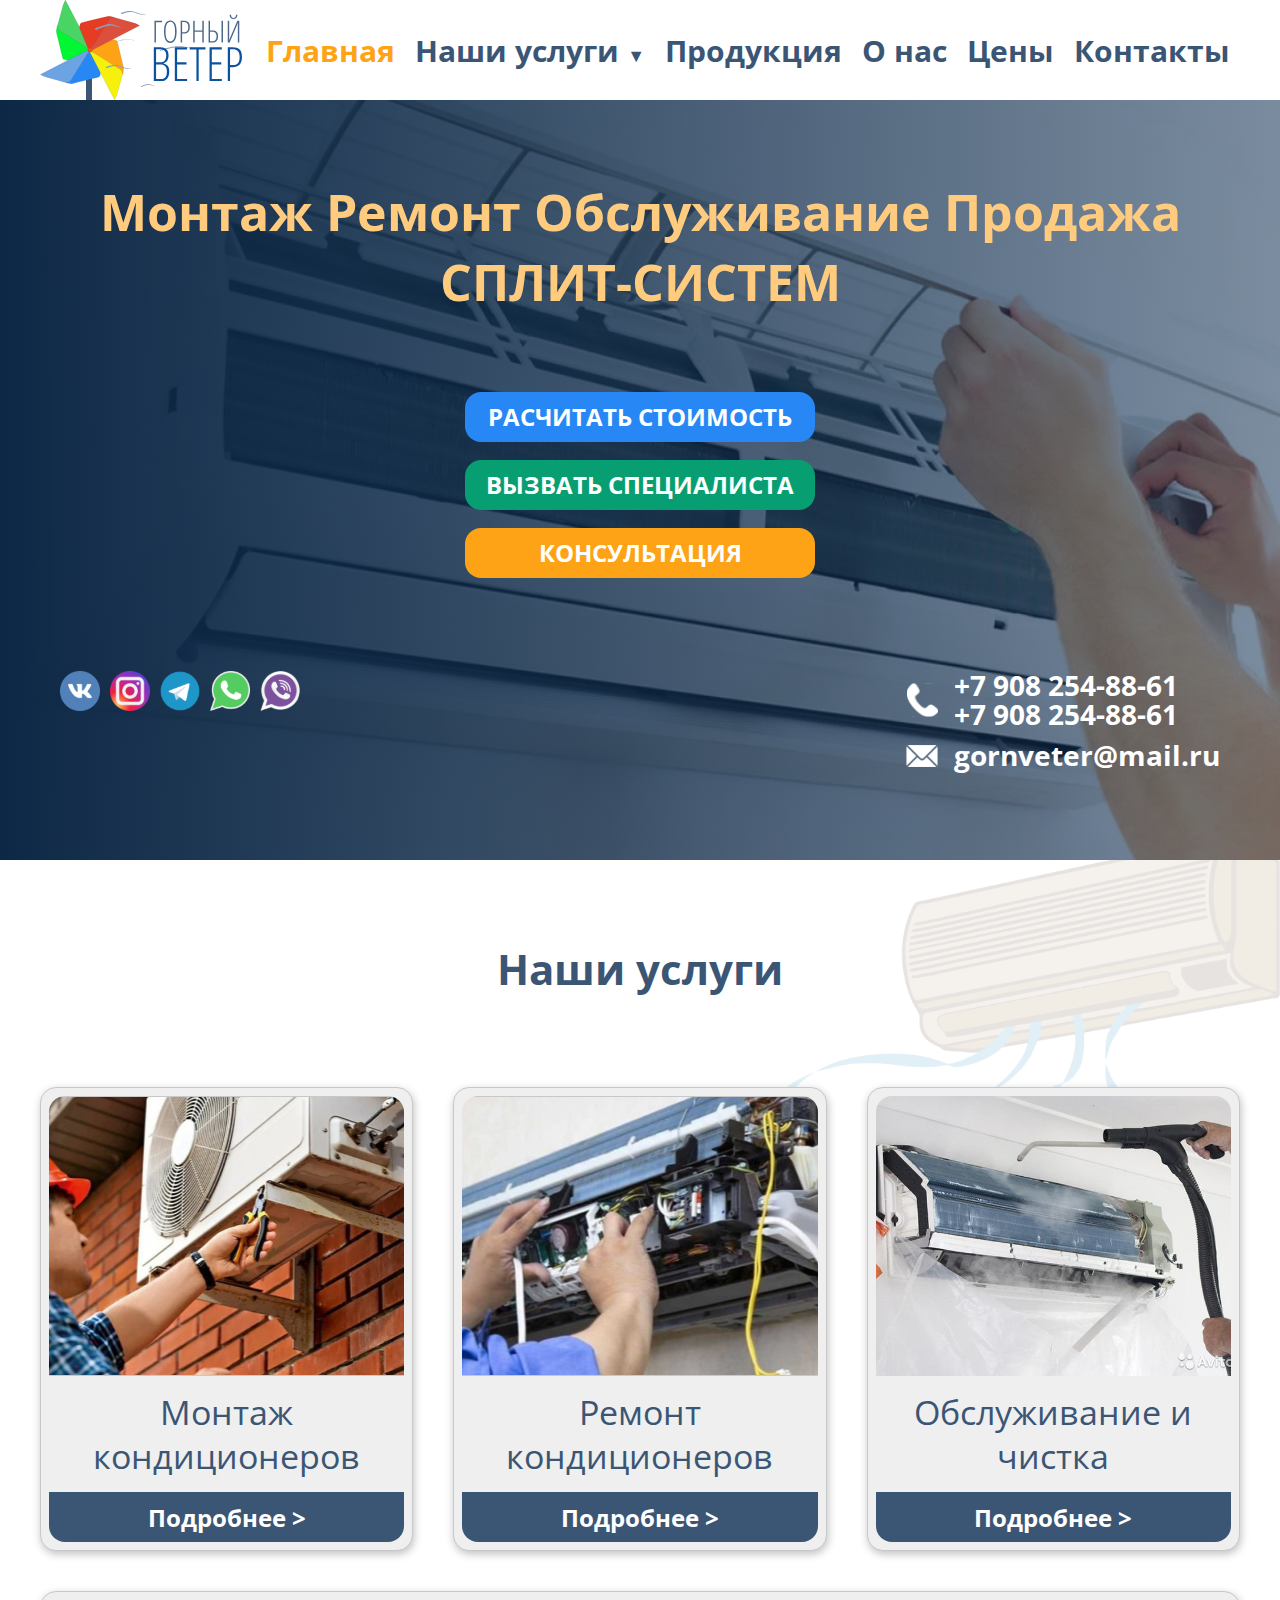
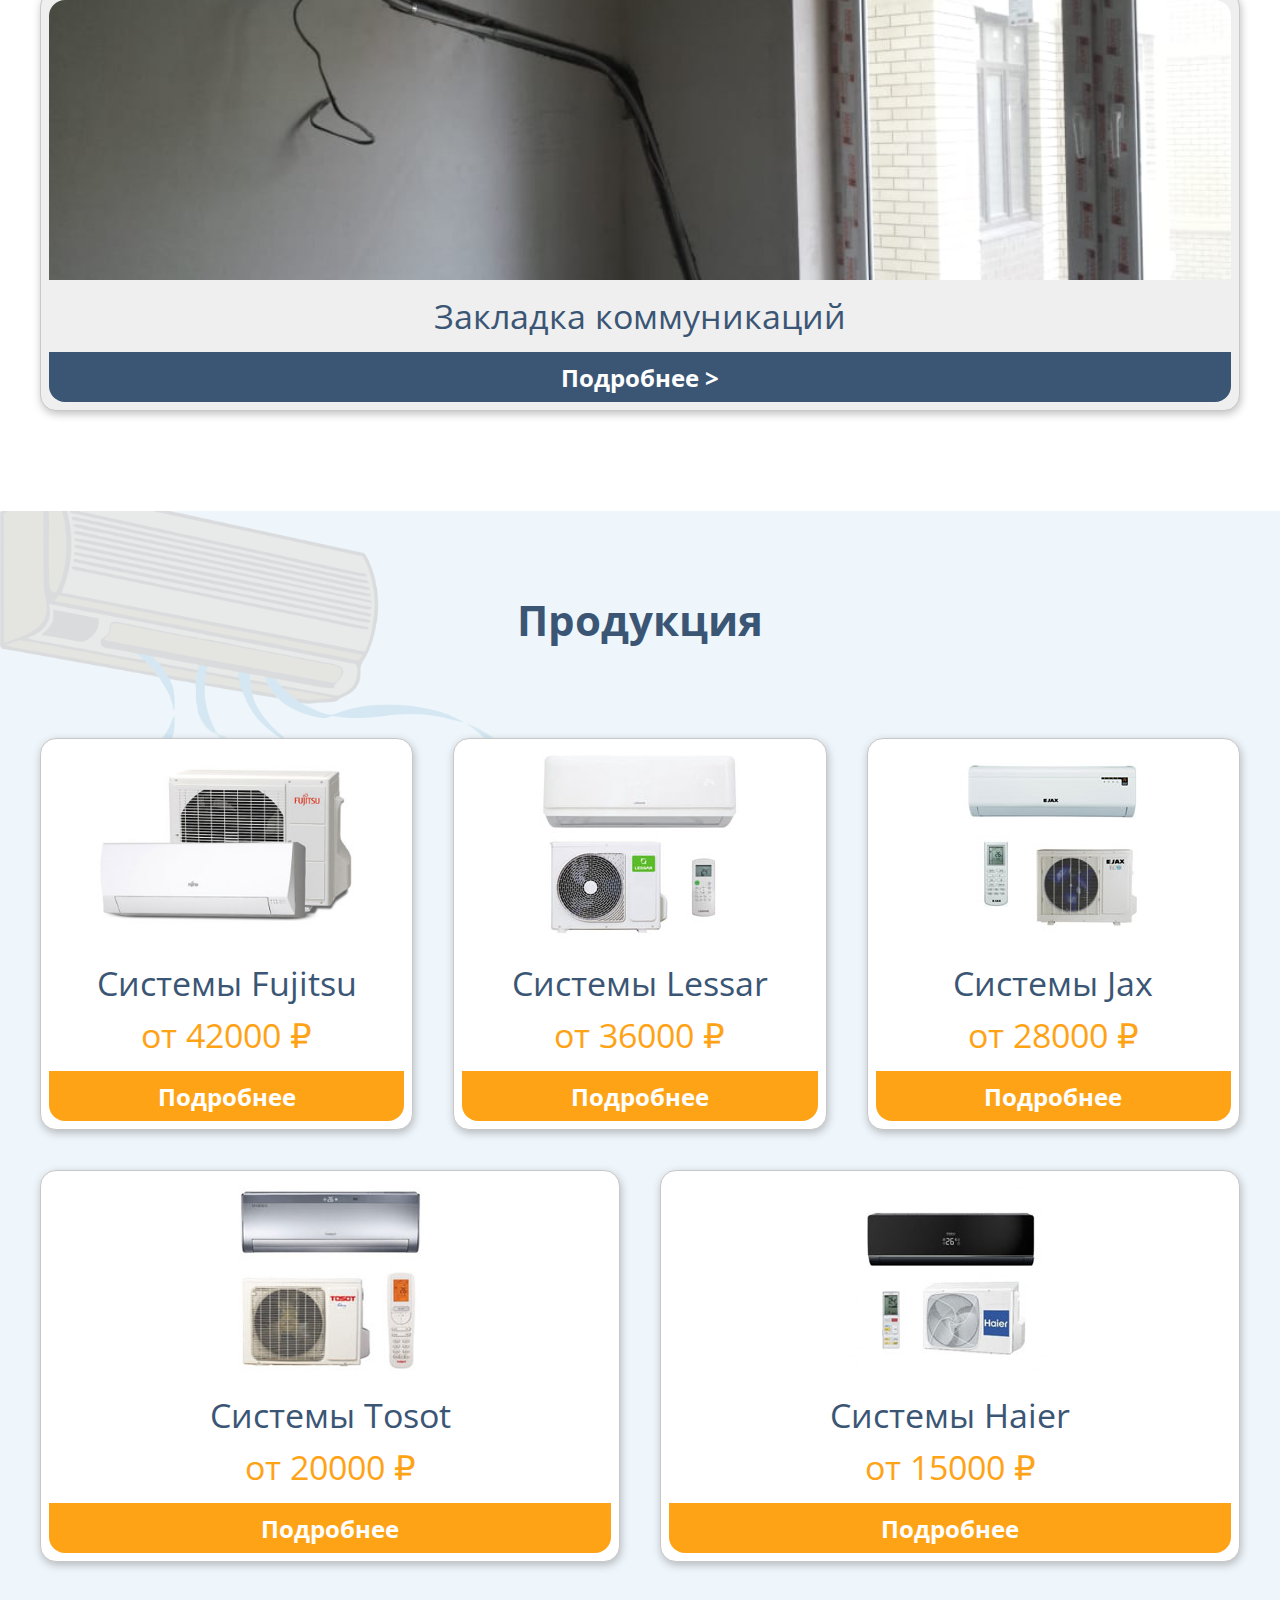
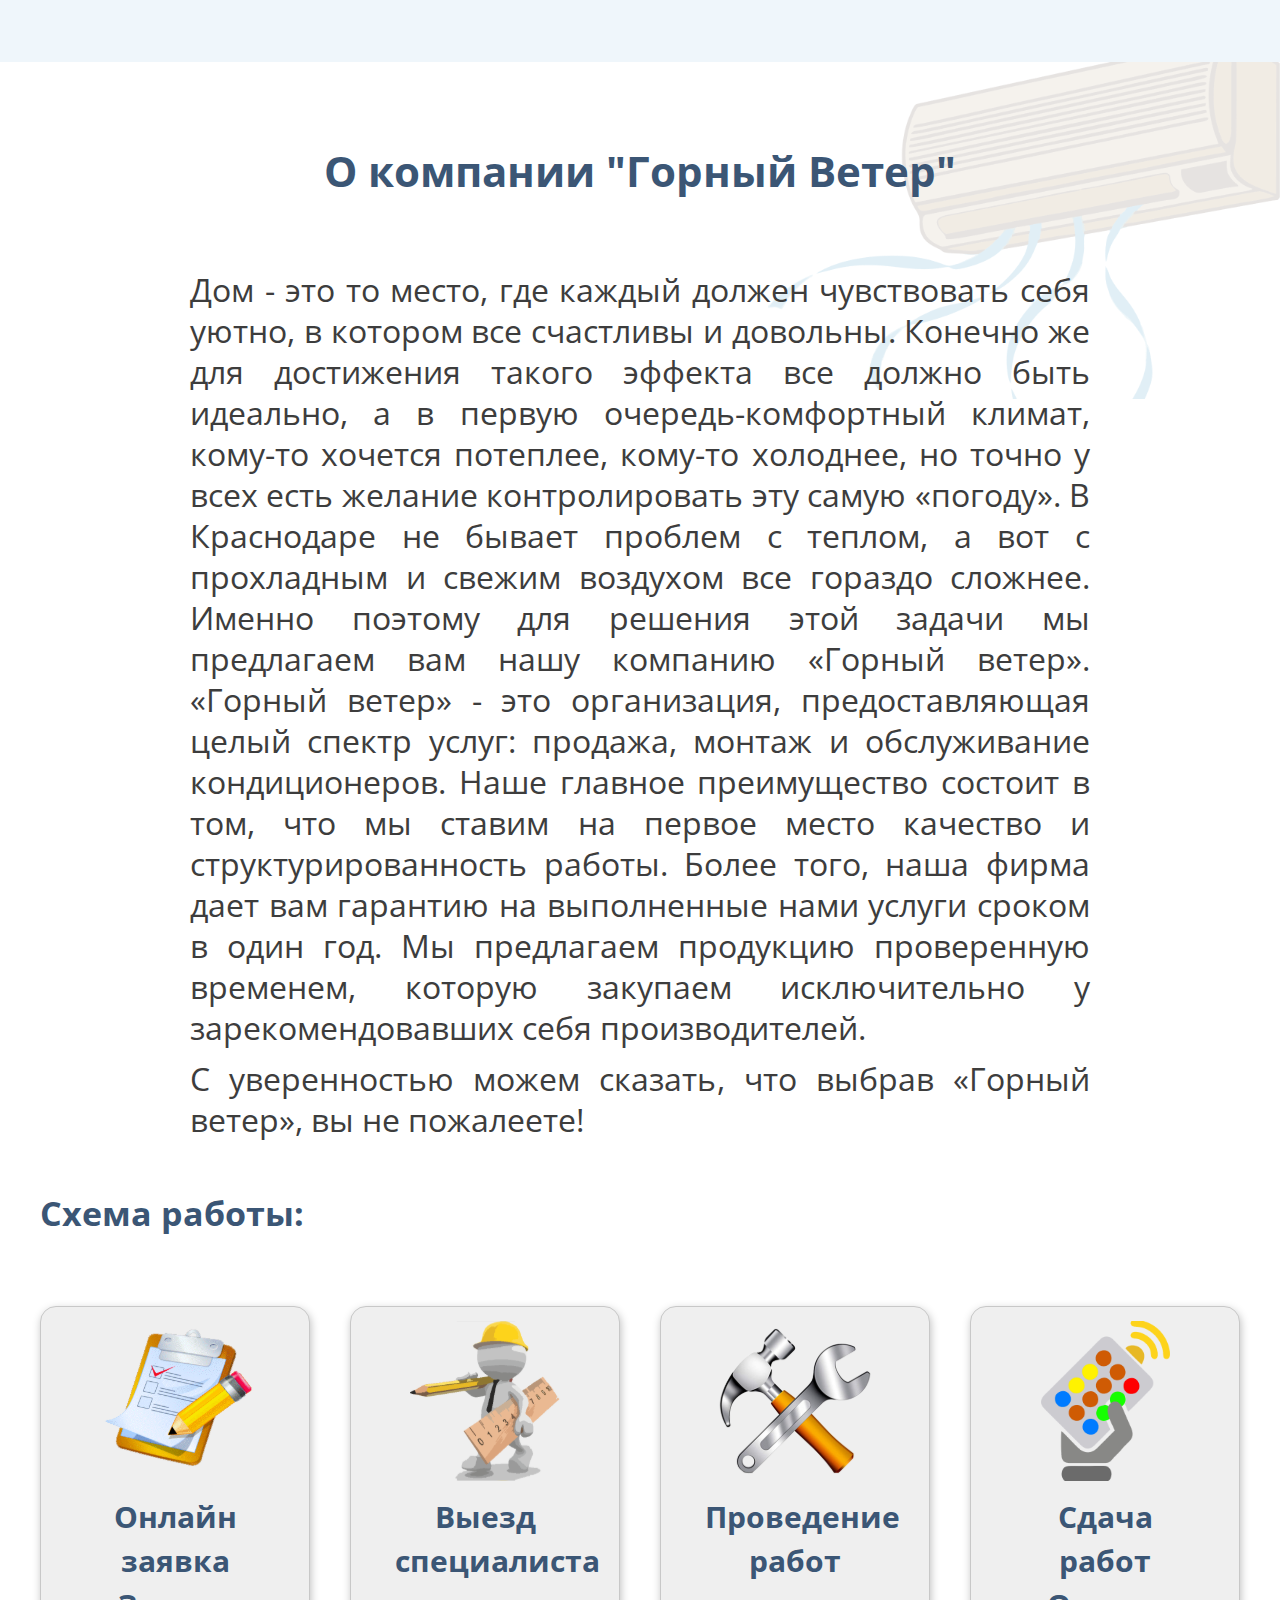
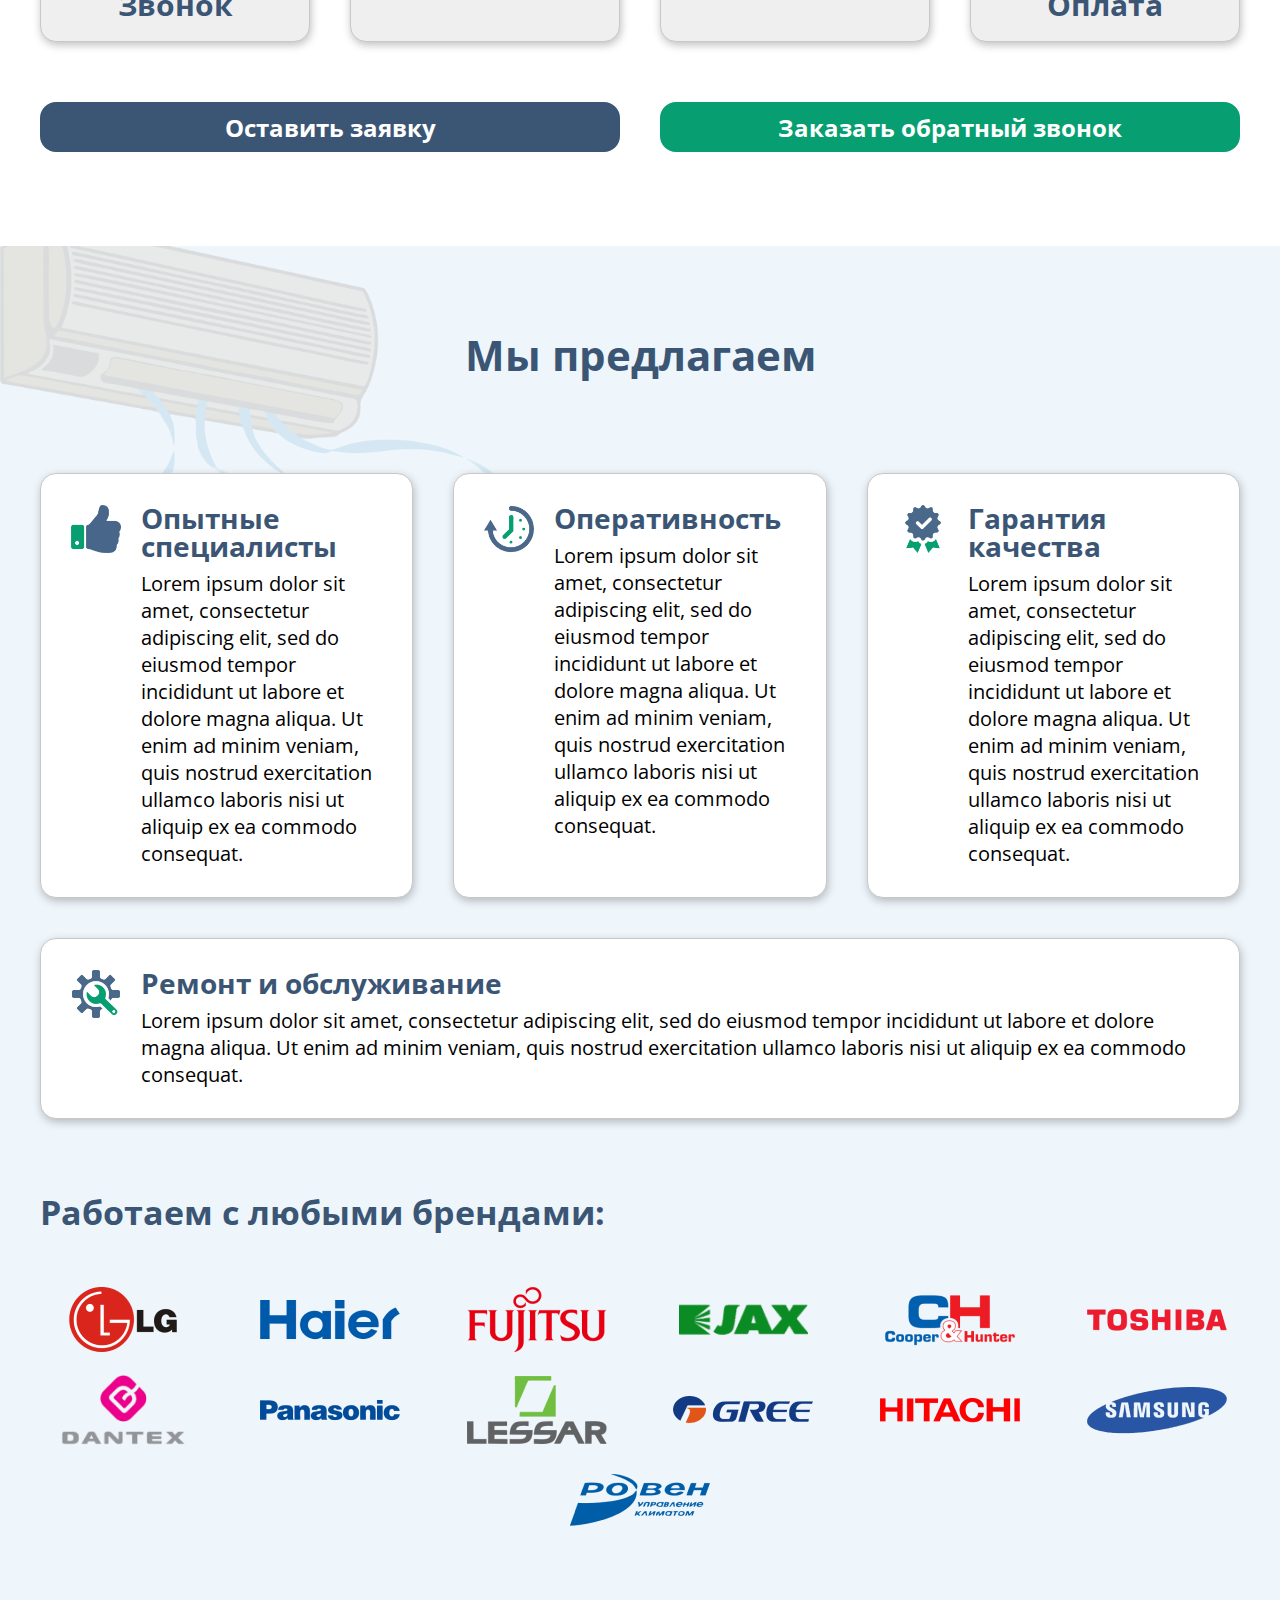
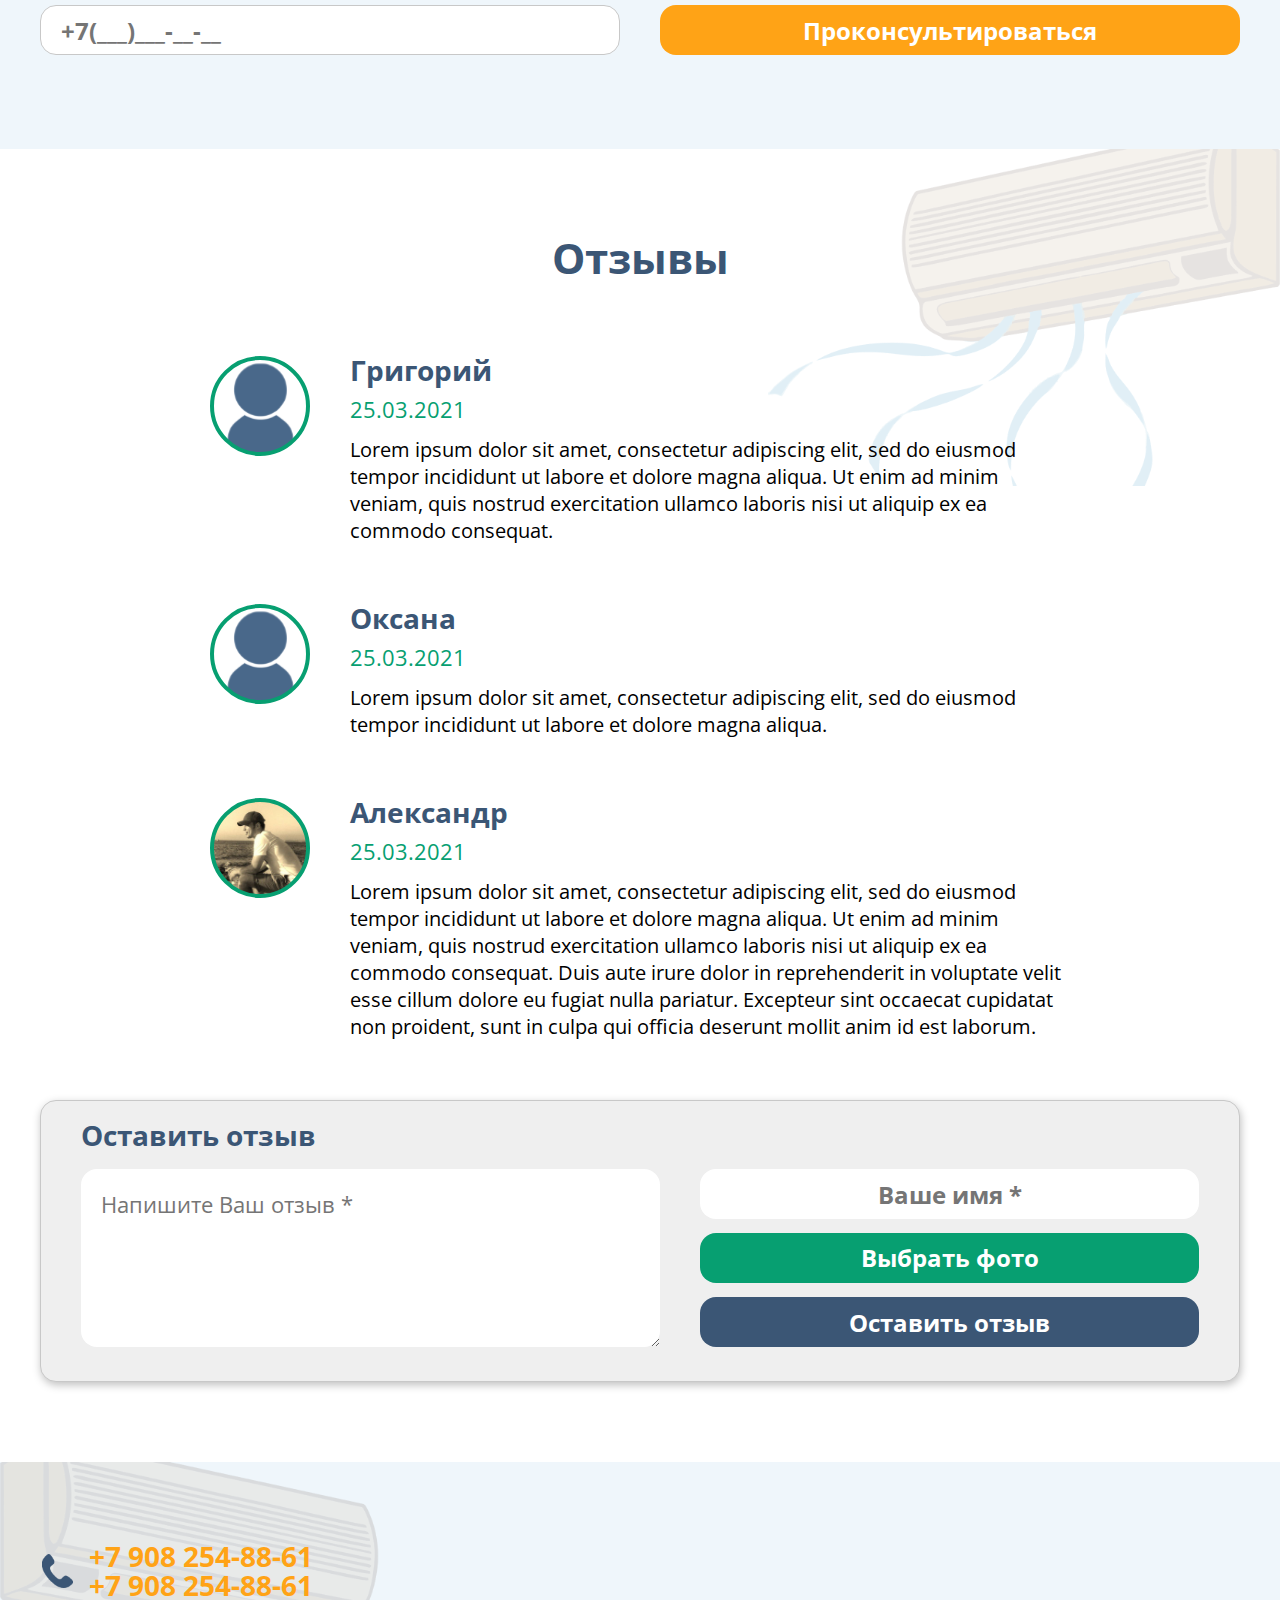
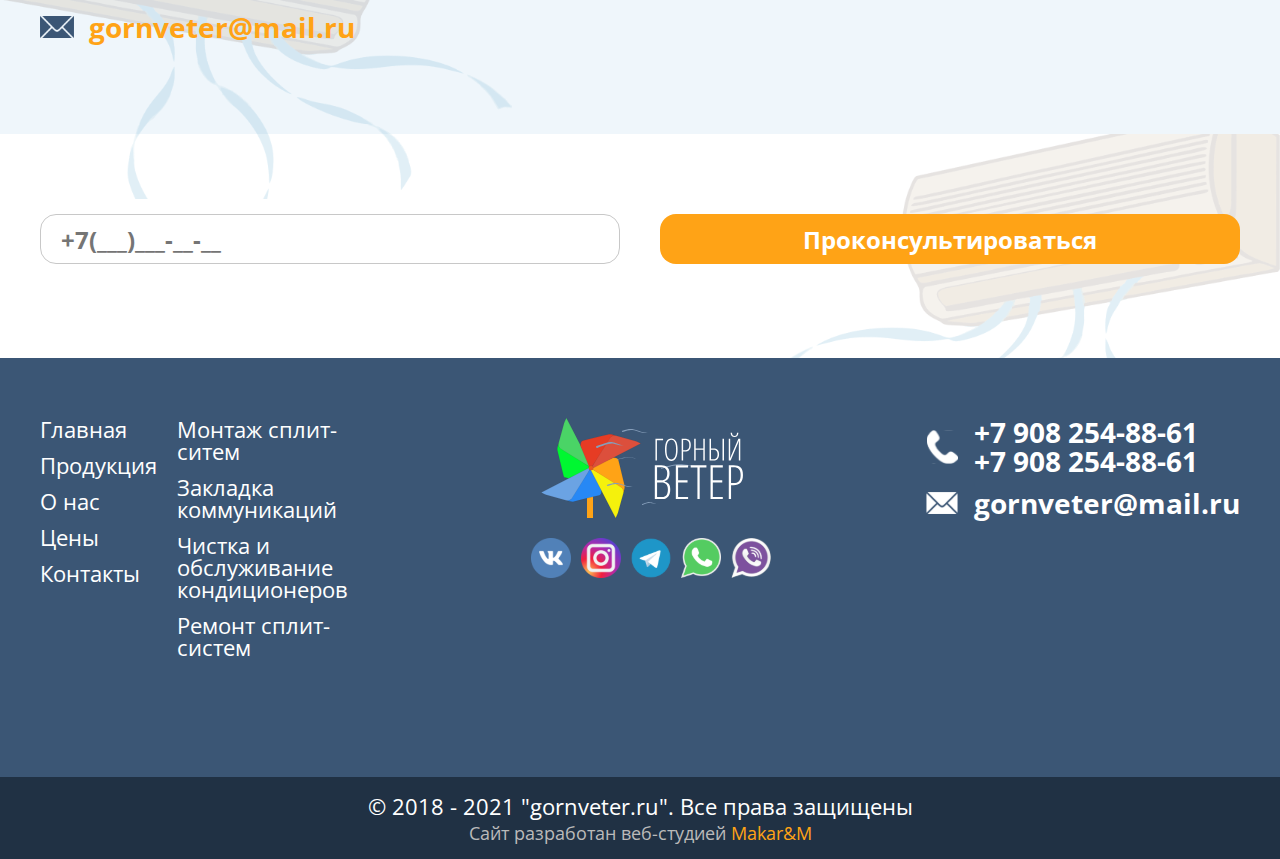
==== commit f7f2d49a: "save" ====
--- a/index.html
+++ b/index.html
@@ -230,28 +230,28 @@
                         url(./images/services/instalation.jpg) no-repeat center
                         center / cover;"></div>
                     <div class="services__title">Монтаж кондиционеров</div>
-                    <button class="btn btn-blue card__btn">Подробнее ></button>
+                    <a href="./pages/service.php?service_name=instalation" class="btn btn-blue card__btn">Подробнее ></a>
                 </div>
                 <div class="services__card flex-el">
                     <div class="services__picture" style="background:
                         url(./images/services/repair.jpg) no-repeat center
                         center / cover;"></div>
                     <div class="services__title">Ремонт кондиционеров</div>
-                    <button class="btn btn-blue card__btn">Подробнее ></button>
+                    <a href="./pages/service.php?service_name=laying" class="btn btn-blue card__btn">Подробнее ></a>
                 </div>
                 <div class="services__card flex-el">
                     <div class="services__picture" style="background:
                         url(./images/services/cleaning.jpg) no-repeat center
                         center / cover;"></div>
                     <div class="services__title">Обслуживание и чистка</div>
-                    <button class="btn btn-blue card__btn">Подробнее ></button>
+                    <a href="./pages/service.php?service_name=cleaning" class="btn btn-blue card__btn">Подробнее ></a>
                 </div>
                 <div class="services__card flex-el">
                     <div class="services__picture" style="background:
                         url(./images/services/laying.jpg) no-repeat center
                         center / cover;"></div>
                     <div class="services__title">Закладка коммуникаций</div>
-                    <button class="btn btn-blue card__btn">Подробнее ></button>
+                    <a href="./pages/service.php?service_name=repair" class="btn btn-blue card__btn">Подробнее ></a>
                 </div>
             </div>
         </div>
@@ -265,7 +265,7 @@
                         contain;"></div>
                     <div class="goods__title">Системы Fujitsu</div>
                     <div class="goods__price">от <span>42000</span> ₽</div>
-                    <button class="btn btn-orange card__btn btn__popup btn__popup--3">Проконсультироваться</button>
+                    <a href="./pages/product.php?product_id=14" class="btn btn-orange card__btn">Подробнее</a>
                 </div>
                 <div class="goods__card">
                     <div class="goods__picture" style="background:
@@ -273,7 +273,7 @@
                         contain;"></div>
                     <div class="goods__title">Системы Lessar</div>
                     <div class="goods__price">от <span>36000</span> ₽</div>
-                    <button class="btn btn-orange card__btn btn__popup btn__popup--3">Проконсультироваться</button>
+                    <a href="./pages/product.php?product_id=14" class="btn btn-orange card__btn">Подробнее</a>
                 </div>
                 <div class="goods__card">
                     <div class="goods__picture" style="background:
@@ -281,7 +281,7 @@
                         contain;"></div>
                     <div class="goods__title">Системы Jax</div>
                     <div class="goods__price">от <span>28000</span> ₽</div>
-                    <button class="btn btn-orange card__btn btn__popup btn__popup--3">Проконсультироваться</button>
+                    <a href="./pages/product.php?product_id=14" class="btn btn-orange card__btn">Подробнее</a>
                 </div>
                 <div class="goods__card">
                     <div class="goods__picture" style="background:
@@ -289,7 +289,7 @@
                         contain;"></div>
                     <div class="goods__title">Системы Tosot</div>
                     <div class="goods__price">от <span>20000</span> ₽</div>
-                    <button class="btn btn-orange card__btn btn__popup btn__popup--3">Проконсультироваться</button>
+                    <a href="./pages/product.php?product_id=14" class="btn btn-orange card__btn">Подробнее</a>
                 </div>
                 <div class="goods__card">
                     <div class="goods__picture" style="background:
@@ -297,7 +297,7 @@
                         contain;"></div>
                     <div class="goods__title">Системы Haier</div>
                     <div class="goods__price">от <span>15000</span> ₽</div>
-                    <button class="btn btn-orange card__btn btn__popup btn__popup--3">Проконсультироваться</button>
+                    <a href="./pages/product.php?product_id=14" class="btn btn-orange card__btn">Подробнее</a>
                 </div>
             </div>
         </div>
--- a/styles/style.css
+++ b/styles/style.css
@@ -68,8 +68,6 @@
     height: 80px;
 }
 
-.header__menu {}
-
 .header__menu>ul {
     display: flex;
     align-items: center;
@@ -231,8 +229,6 @@
     margin: 0 20px;
 }
 
-.contact {}
-
 .contact__item {
     display: flex;
     align-items: center;
@@ -268,8 +264,6 @@
     color: white;
     font-weight: bold;
 }
-
-.contact__email {}
 
 .contact__email a {
     color: white;
@@ -308,8 +302,6 @@
     background: url(../images/bg-left.png) no-repeat top left / contain;
 }
 
-.services {}
-
 .flex-container {
     display: flex;
     align-items: stretch;
@@ -367,8 +359,6 @@
 .section-type2 {
     background: #EFF6FB;
 }
-
-.goods {}
 
 .goods__flex-container {
     display: flex;
@@ -414,8 +404,6 @@
     margin-bottom: 14px;
 }
 
-.about {}
-
 .section__text {
     font-size: 32px;
     line-height: 41px;
@@ -470,7 +458,11 @@
     margin-bottom: 14px;
 }
 
-.offer {}
+.about .section__text {
+    max-width: 900px;
+    margin: 0 auto;
+    margin-bottom: 10px;
+}
 
 .offer__card {
     background: white;
@@ -541,12 +533,10 @@
     margin-bottom: 14px;
 }
 
-.reviews {}
-
 .reviews__item {
     display: flex;
     align-items: flex-start;
-    max-width: 1240px;
+    max-width: 900px;
     margin: 0 auto;
     margin-bottom: 60px;
 }
@@ -565,8 +555,6 @@
     flex-grow: 1;
     margin: 0 20px;
 }
-
-.reviews__name {}
 
 .reviews__date {
     font-size: 22px;
@@ -588,8 +576,6 @@
     padding: 20px;
 }
 
-.form {}
-
 .form__head {
     padding: 0 20px;
     margin-bottom: 20px;
@@ -637,8 +623,6 @@
     min-width: 300px;
 }
 
-.section__contact {}
-
 .section__img-phone {
     background: url(../images/icon/phone2.png) no-repeat center center / contain;
 }
@@ -654,8 +638,6 @@
 .section__email a {
     color: #FFA316;
 }
-
-.footer {}
 
 .footer__top {
     background: #3B5675;
@@ -1042,4 +1024,36 @@
     height: 8px;
     background-color: #FFA316;
     transform: rotate(-45deg);
+}
+
+
+.popup__visible {
+    display: flex;
+    align-items: center;
+    justify-content: center;
+}
+
+.window {
+    max-width: 600px;
+    background: white;
+    padding: 0;
+    border-radius: 16px;
+}
+
+.window input {
+    margin-bottom: 20px;
+    border: 1px solid #BABABA;
+    text-align: center;
+    color: #3b5675;
+}
+
+.window form {
+    background: white;
+    border-radius: 16px;
+}
+
+a.btn {
+    display: flex;
+    align-items: center;
+    justify-content: center;
 }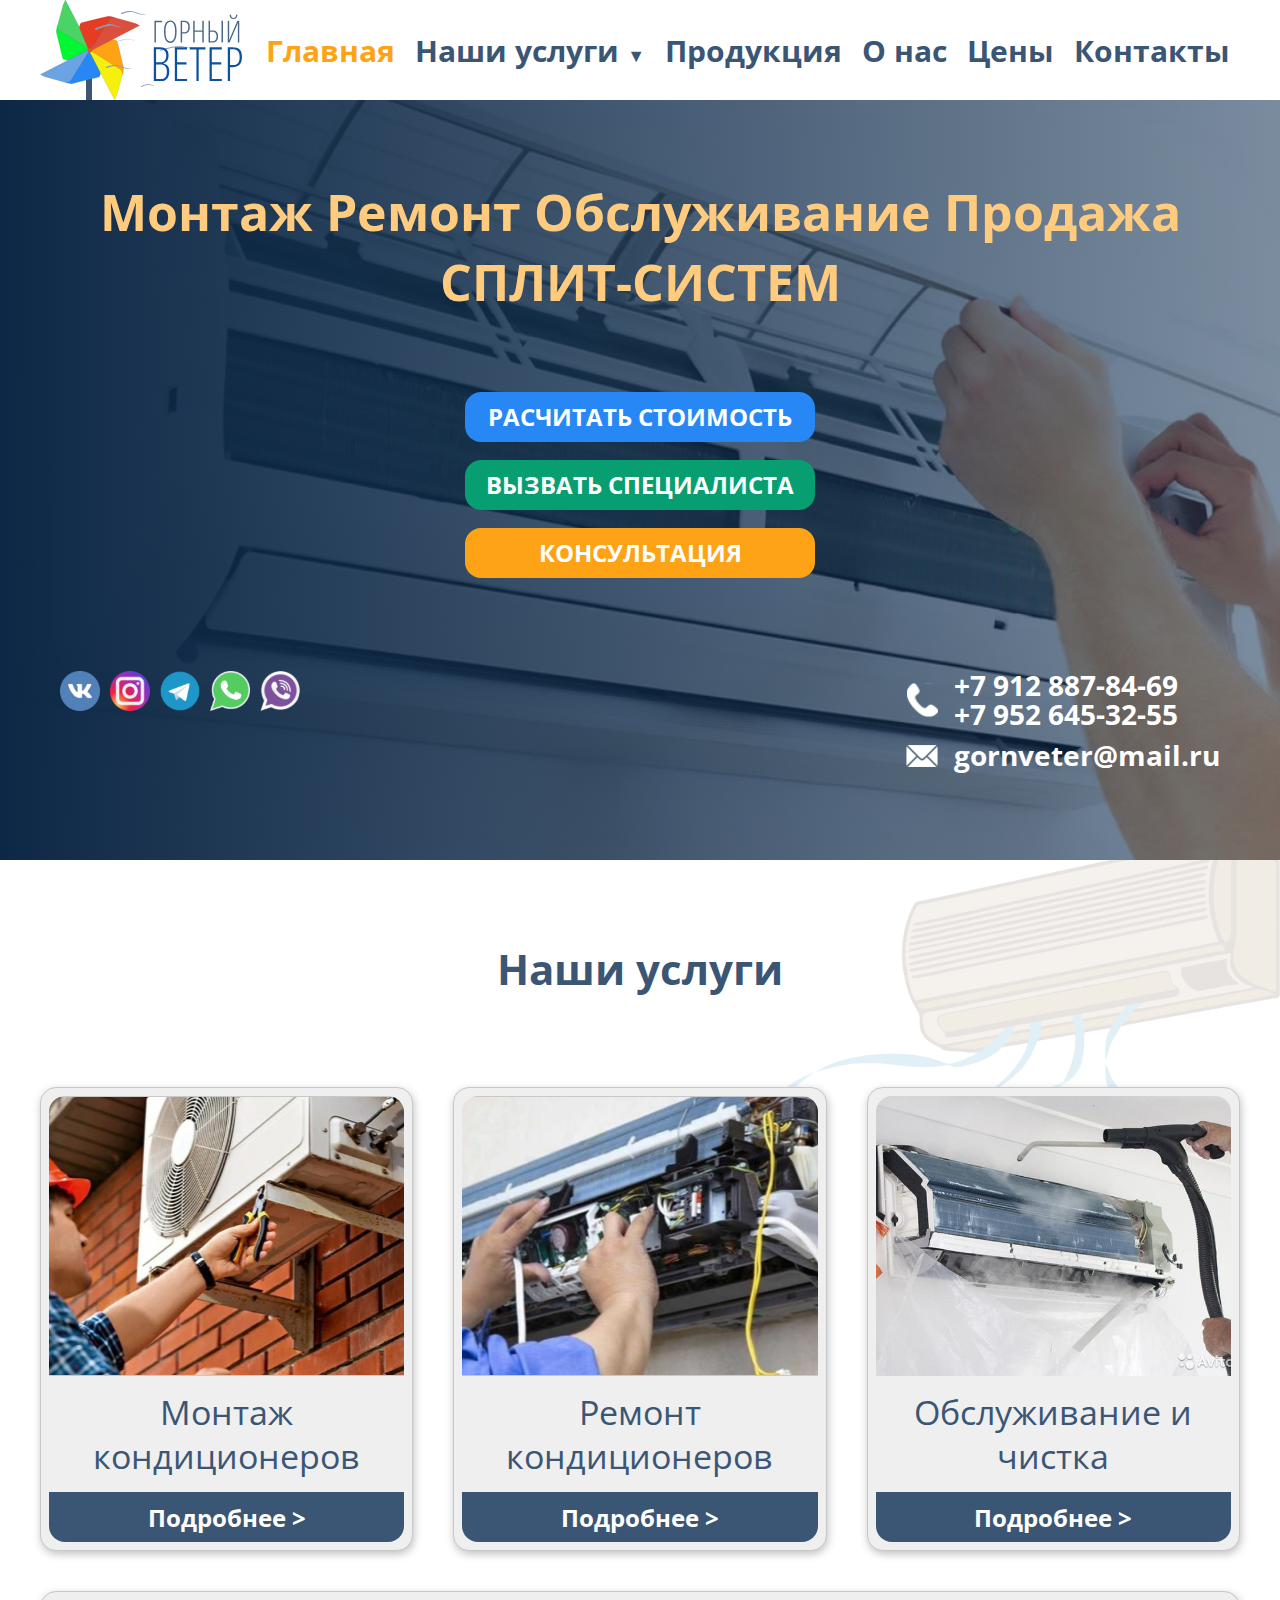
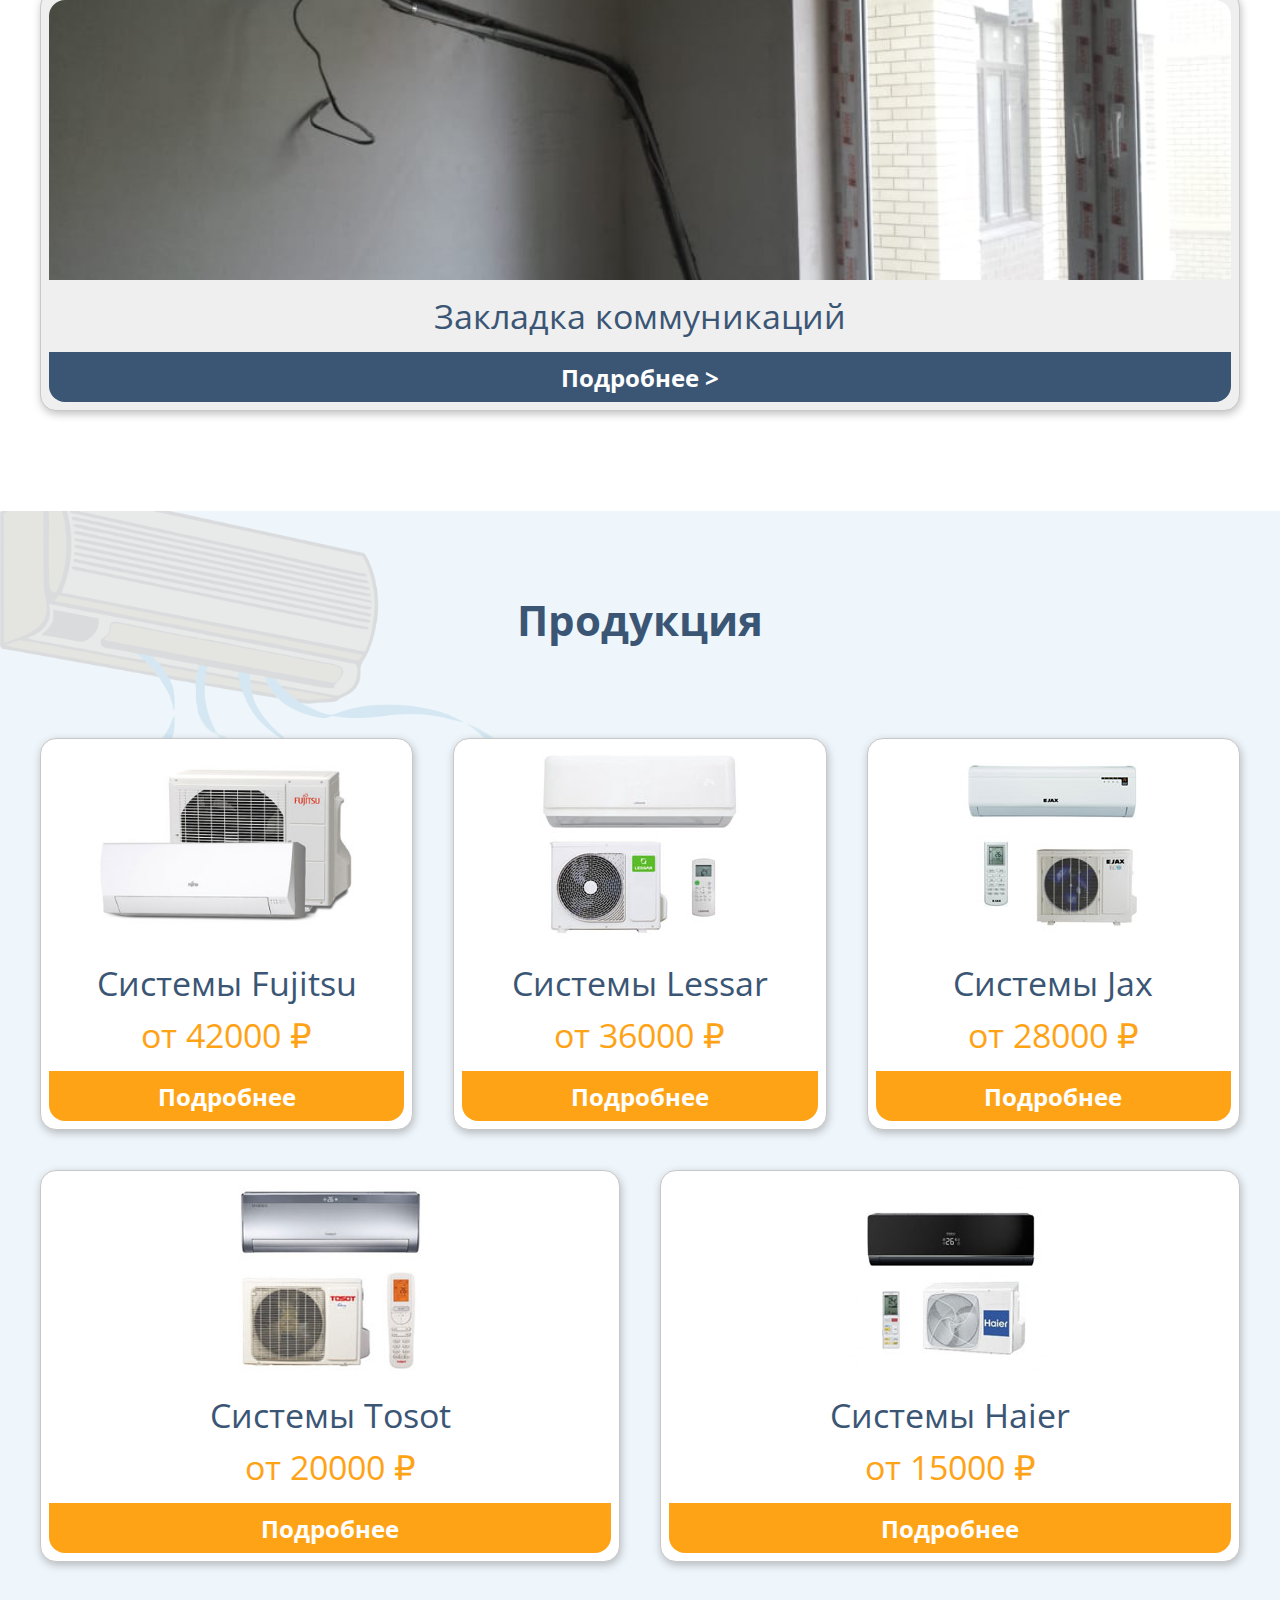
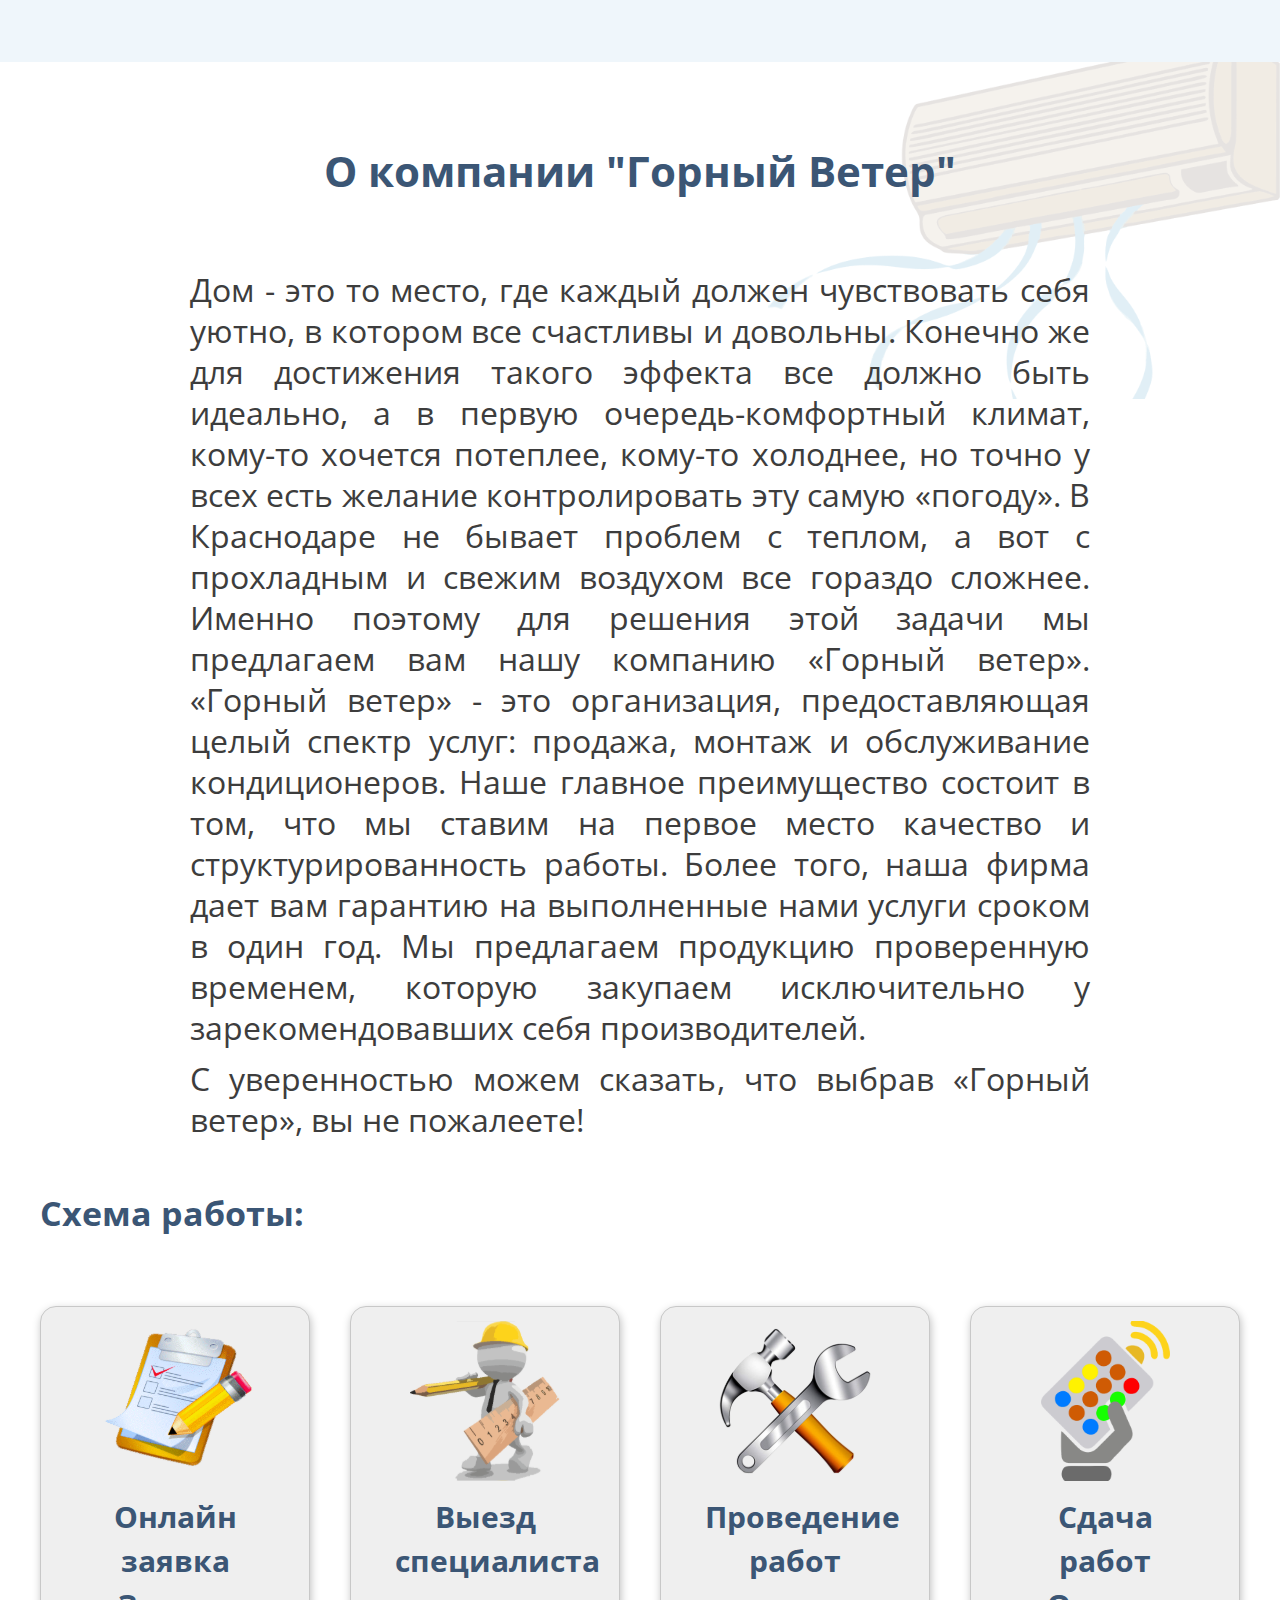
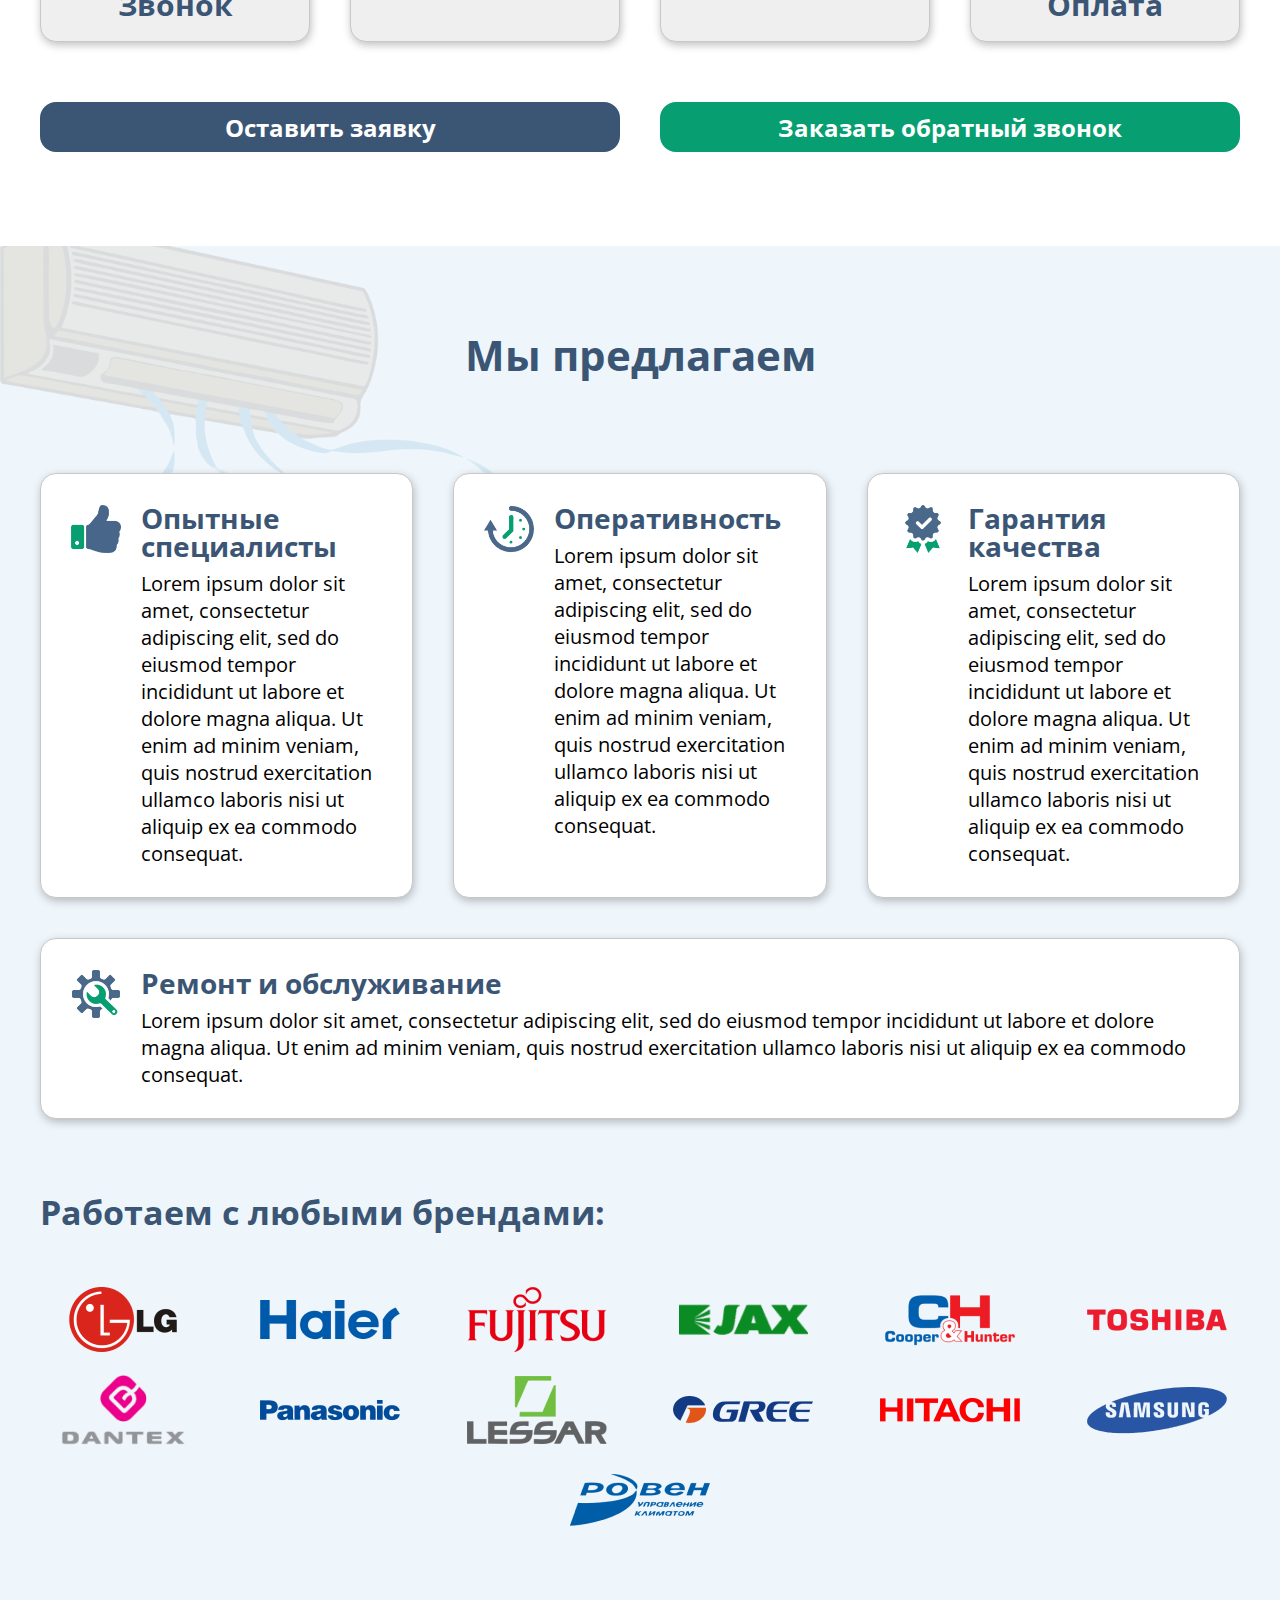
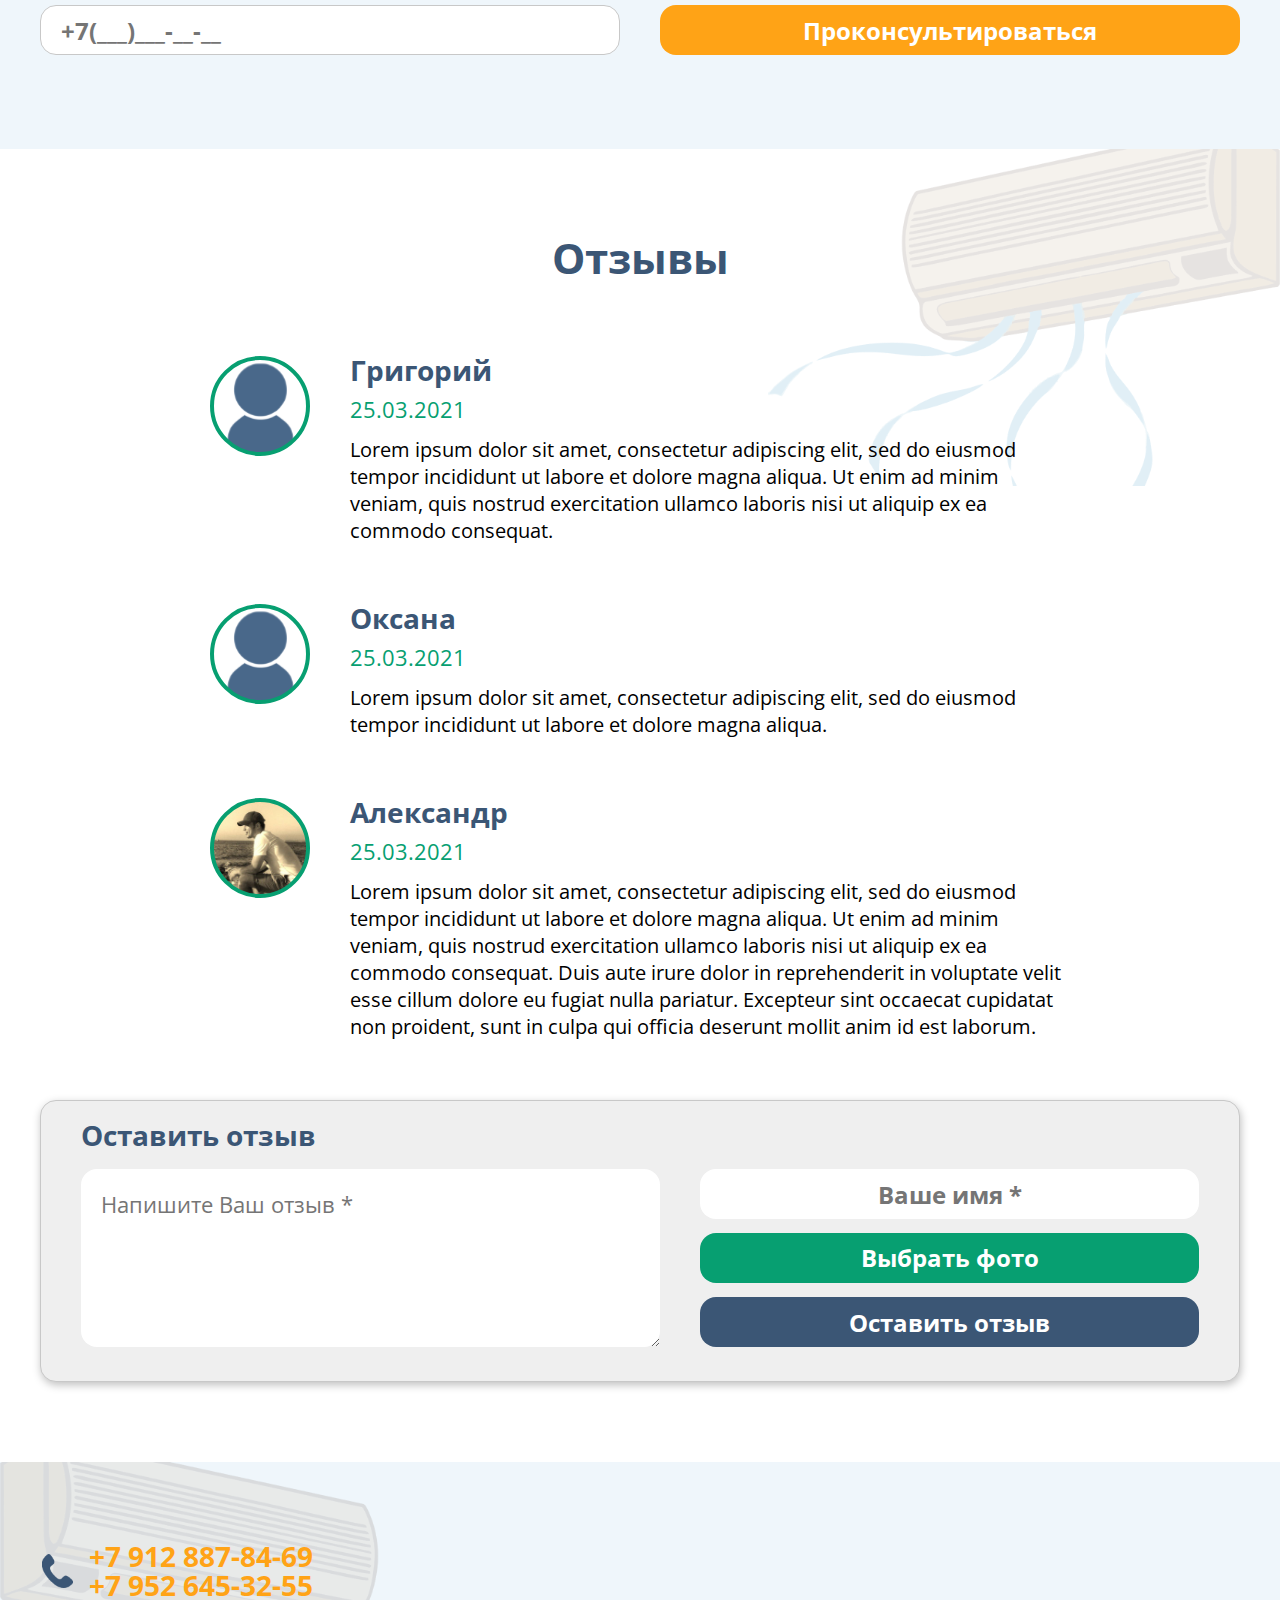
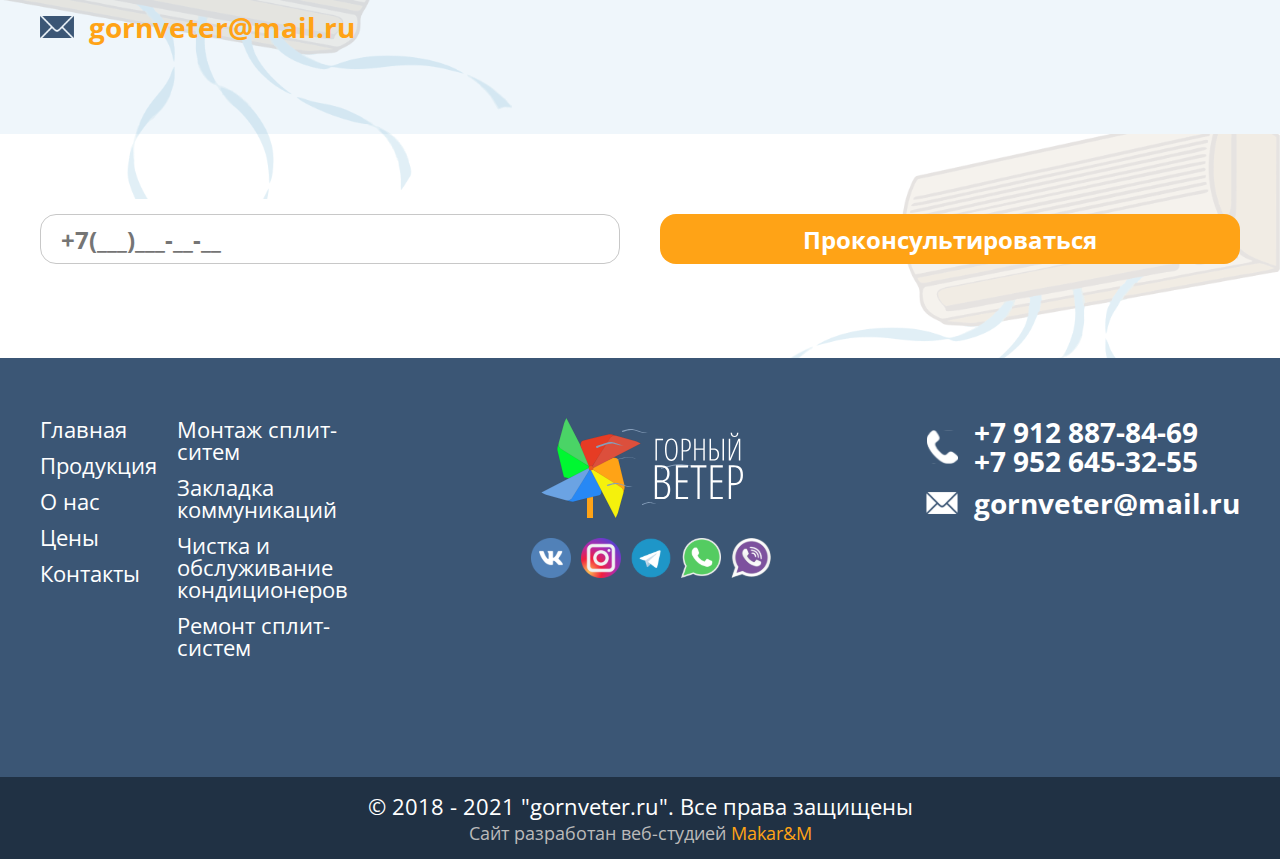
==== commit c89aa2a4: "save" ====
--- a/index.html
+++ b/index.html
@@ -46,8 +46,8 @@
                 <div class="contact__item">
                     <div class="contact__picture img-phone section__img-phone"></div>
                     <div class="contact__numbers section__numbers">
-                        <a href="tel:+79082548861">+7 908 254-88-61</a>
-                        <a href="tel:+79082548861">+7 908 254-88-61</a>
+                        <a href="tel:+79128878469">+7 912 887-84-69</a>
+                        <a href="tel:+79526453255">+7 952 645-32-55</a>
                     </div>
                 </div>
                 <div class="contact__item">
@@ -177,10 +177,13 @@
             <div class="wrap wrap-flex-column">
                 <h1 class="info__head">Монтаж Ремонт Обслуживание Продажа <br /><span>СПЛИТ-СИСТЕМ</span></h1>
                 <div class="btns">
-                    <button class="btn info__btn info__btn--blue btn__popup btn__popup--1">РАСЧИТАТЬ
+                    <button class="btn info__btn info__btn--blue btn__popup
+                        btn__popup--1">РАСЧИТАТЬ
                         СТОИМОСТЬ</button>
-                    <button class="btn btn-green info__btn btn__popup btn__popup--2">ВЫЗВАТЬ СПЕЦИАЛИСТА</button>
-                    <button class="btn btn-orange info__btn btn__popup btn__popup--3">КОНСУЛЬТАЦИЯ</button>
+                    <button class="btn btn-green info__btn btn__popup
+                        btn__popup--2">ВЫЗВАТЬ СПЕЦИАЛИСТА</button>
+                    <button class="btn btn-orange info__btn btn__popup
+                        btn__popup--3">КОНСУЛЬТАЦИЯ</button>
                 </div>
                 <div class="info__footer">
                     <div class="info-footer__social social">
@@ -207,8 +210,8 @@
                         <div class="contact__item">
                             <div class="contact__picture img-phone"></div>
                             <div class="contact__numbers">
-                                <a href="tel:+79082548861">+7 908 254-88-61</a>
-                                <a href="tel:+79082548861">+7 908 254-88-61</a>
+                                <a href="tel:+79128878469">+7 912 887-84-69</a>
+                                <a href="tel:+79526453255">+7 952 645-32-55</a>
                             </div>
                         </div>
                         <div class="contact__item">
@@ -230,28 +233,32 @@
                         url(./images/services/instalation.jpg) no-repeat center
                         center / cover;"></div>
                     <div class="services__title">Монтаж кондиционеров</div>
-                    <a href="./pages/service.php?service_name=instalation" class="btn btn-blue card__btn">Подробнее ></a>
+                    <a href="./pages/service.php?service_name=instalation"
+                        class="btn btn-blue card__btn">Подробнее ></a>
                 </div>
                 <div class="services__card flex-el">
                     <div class="services__picture" style="background:
                         url(./images/services/repair.jpg) no-repeat center
                         center / cover;"></div>
                     <div class="services__title">Ремонт кондиционеров</div>
-                    <a href="./pages/service.php?service_name=laying" class="btn btn-blue card__btn">Подробнее ></a>
+                    <a href="./pages/service.php?service_name=laying" class="btn
+                        btn-blue card__btn">Подробнее ></a>
                 </div>
                 <div class="services__card flex-el">
                     <div class="services__picture" style="background:
                         url(./images/services/cleaning.jpg) no-repeat center
                         center / cover;"></div>
                     <div class="services__title">Обслуживание и чистка</div>
-                    <a href="./pages/service.php?service_name=cleaning" class="btn btn-blue card__btn">Подробнее ></a>
+                    <a href="./pages/service.php?service_name=cleaning"
+                        class="btn btn-blue card__btn">Подробнее ></a>
                 </div>
                 <div class="services__card flex-el">
                     <div class="services__picture" style="background:
                         url(./images/services/laying.jpg) no-repeat center
                         center / cover;"></div>
                     <div class="services__title">Закладка коммуникаций</div>
-                    <a href="./pages/service.php?service_name=repair" class="btn btn-blue card__btn">Подробнее ></a>
+                    <a href="./pages/service.php?service_name=repair" class="btn
+                        btn-blue card__btn">Подробнее ></a>
                 </div>
             </div>
         </div>
@@ -265,7 +272,8 @@
                         contain;"></div>
                     <div class="goods__title">Системы Fujitsu</div>
                     <div class="goods__price">от <span>42000</span> ₽</div>
-                    <a href="./pages/product.php?product_id=14" class="btn btn-orange card__btn">Подробнее</a>
+                    <a href="./pages/product.php?product_id=14" class="btn
+                        btn-orange card__btn">Подробнее</a>
                 </div>
                 <div class="goods__card">
                     <div class="goods__picture" style="background:
@@ -273,7 +281,8 @@
                         contain;"></div>
                     <div class="goods__title">Системы Lessar</div>
                     <div class="goods__price">от <span>36000</span> ₽</div>
-                    <a href="./pages/product.php?product_id=14" class="btn btn-orange card__btn">Подробнее</a>
+                    <a href="./pages/product.php?product_id=14" class="btn
+                        btn-orange card__btn">Подробнее</a>
                 </div>
                 <div class="goods__card">
                     <div class="goods__picture" style="background:
@@ -281,7 +290,8 @@
                         contain;"></div>
                     <div class="goods__title">Системы Jax</div>
                     <div class="goods__price">от <span>28000</span> ₽</div>
-                    <a href="./pages/product.php?product_id=14" class="btn btn-orange card__btn">Подробнее</a>
+                    <a href="./pages/product.php?product_id=14" class="btn
+                        btn-orange card__btn">Подробнее</a>
                 </div>
                 <div class="goods__card">
                     <div class="goods__picture" style="background:
@@ -289,7 +299,8 @@
                         contain;"></div>
                     <div class="goods__title">Системы Tosot</div>
                     <div class="goods__price">от <span>20000</span> ₽</div>
-                    <a href="./pages/product.php?product_id=14" class="btn btn-orange card__btn">Подробнее</a>
+                    <a href="./pages/product.php?product_id=14" class="btn
+                        btn-orange card__btn">Подробнее</a>
                 </div>
                 <div class="goods__card">
                     <div class="goods__picture" style="background:
@@ -297,7 +308,8 @@
                         contain;"></div>
                     <div class="goods__title">Системы Haier</div>
                     <div class="goods__price">от <span>15000</span> ₽</div>
-                    <a href="./pages/product.php?product_id=14" class="btn btn-orange card__btn">Подробнее</a>
+                    <a href="./pages/product.php?product_id=14" class="btn
+                        btn-orange card__btn">Подробнее</a>
                 </div>
             </div>
         </div>
@@ -357,8 +369,10 @@
                 </div>
             </div>
             <div class="about__flex-container">
-                <button class="btn btn-blue about__btn btn__popup btn__popup--1">Оставить заявку</button>
-                <button class="btn btn-green about__btn btn__popup btn__popup--3">Заказать обратный
+                <button class="btn btn-blue about__btn btn__popup
+                    btn__popup--1">Оставить заявку</button>
+                <button class="btn btn-green about__btn btn__popup
+                    btn__popup--3">Заказать обратный
                     звонок</button>
             </div>
         </div>
@@ -544,13 +558,11 @@
 
         <div class="section section-type2" id="contact">
             <div class="wrap">
-
-
                 <div class="contact__item">
                     <div class="contact__picture img-phone section__img-phone"></div>
                     <div class="contact__numbers section__numbers">
-                        <a href="tel:+79082548861">+7 908 254-88-61</a>
-                        <a href="tel:+79082548861">+7 908 254-88-61</a>
+                        <a href="tel:+79128878469">+7 912 887-84-69</a>
+                        <a href="tel:+79526453255">+7 952 645-32-55</a>
                     </div>
                 </div>
                 <div class="contact__item">
@@ -644,8 +656,8 @@
                         <div class="contact__item">
                             <div class="contact__picture img-phone"></div>
                             <div class="contact__numbers">
-                                <a href="tel:+79082548861">+7 908 254-88-61</a>
-                                <a href="tel:+79082548861">+7 908 254-88-61</a>
+                                <a href="tel:+79128878469">+7 912 887-84-69</a>
+                                <a href="tel:+79526453255">+7 952 645-32-55</a>
                             </div>
                         </div>
                         <div class="contact__item">
@@ -717,8 +729,8 @@
                         данных</a>
                     <h5 class="">Или позвоните нам</h5>
                     <div class="contact__numbers">
-                        <a href="tel:+79082548861">+7 908 254-88-61</a>
-                        <a href="tel:+79082548861">+7 908 254-88-61</a>
+                        <a href="tel:+79128878469">+7 912 887-84-69</a>
+                        <a href="tel:+79526453255">+7 952 645-32-55</a>
                     </div>
                 </form>
             </div>
@@ -778,8 +790,8 @@
                         данных</a>
                     <h5 class="">Или позвоните нам</h5>
                     <div class="contact__numbers">
-                        <a href="tel:+79082548861">+7 908 254-88-61</a>
-                        <a href="tel:+79082548861">+7 908 254-88-61</a>
+                        <a href="tel:+79128878469">+7 912 887-84-69</a>
+                        <a href="tel:+79526453255">+7 952 645-32-55</a>
                     </div>
                 </form>
             </div>
@@ -818,8 +830,8 @@
                         данных</a>
                     <h5 class="">Или позвоните нам</h5>
                     <div class="contact__numbers">
-                        <a href="tel:+79082548861">+7 908 254-88-61</a>
-                        <a href="tel:+79082548861">+7 908 254-88-61</a>
+                        <a href="tel:+79128878469">+7 912 887-84-69</a>
+                        <a href="tel:+79526453255">+7 952 645-32-55</a>
                     </div>
                 </form>
             </div>
@@ -874,5 +886,6 @@
             });
         </script>
         <script src="./js/js.js"></script>
+        <script src="./js/closePopup.js"></script>
     </body>
 </html>--- a/styles/mobile.css
+++ b/styles/mobile.css
@@ -48,4 +48,43 @@
         font-size: 22px;
         line-height: 30px;
     }
+
+    .footer__logo .logo {
+        display: none;
+    }
+
+    .info-footer__contact {
+        display: none;
+    }
+
+    .footer__menu-block {
+        display: flex;
+    }
+
+    .footer__menu-item {
+        margin: 0 10px;
+        min-width: 45px;
+    }
+
+    .footer__menu-block:nth-child(2) {
+        display: none;
+    }
+
+    .footer__flex-container {
+        display: flex;
+        flex-direction: column;
+        align-items: center;
+    }
+
+    .footer .social, .footer__logo {
+        margin-bottom: 0;
+    }
+
+    .footer__top {
+        padding: 40px 20px;
+    }
+
+    .footer__menu {
+        margin-bottom: 20px;
+    }
 }